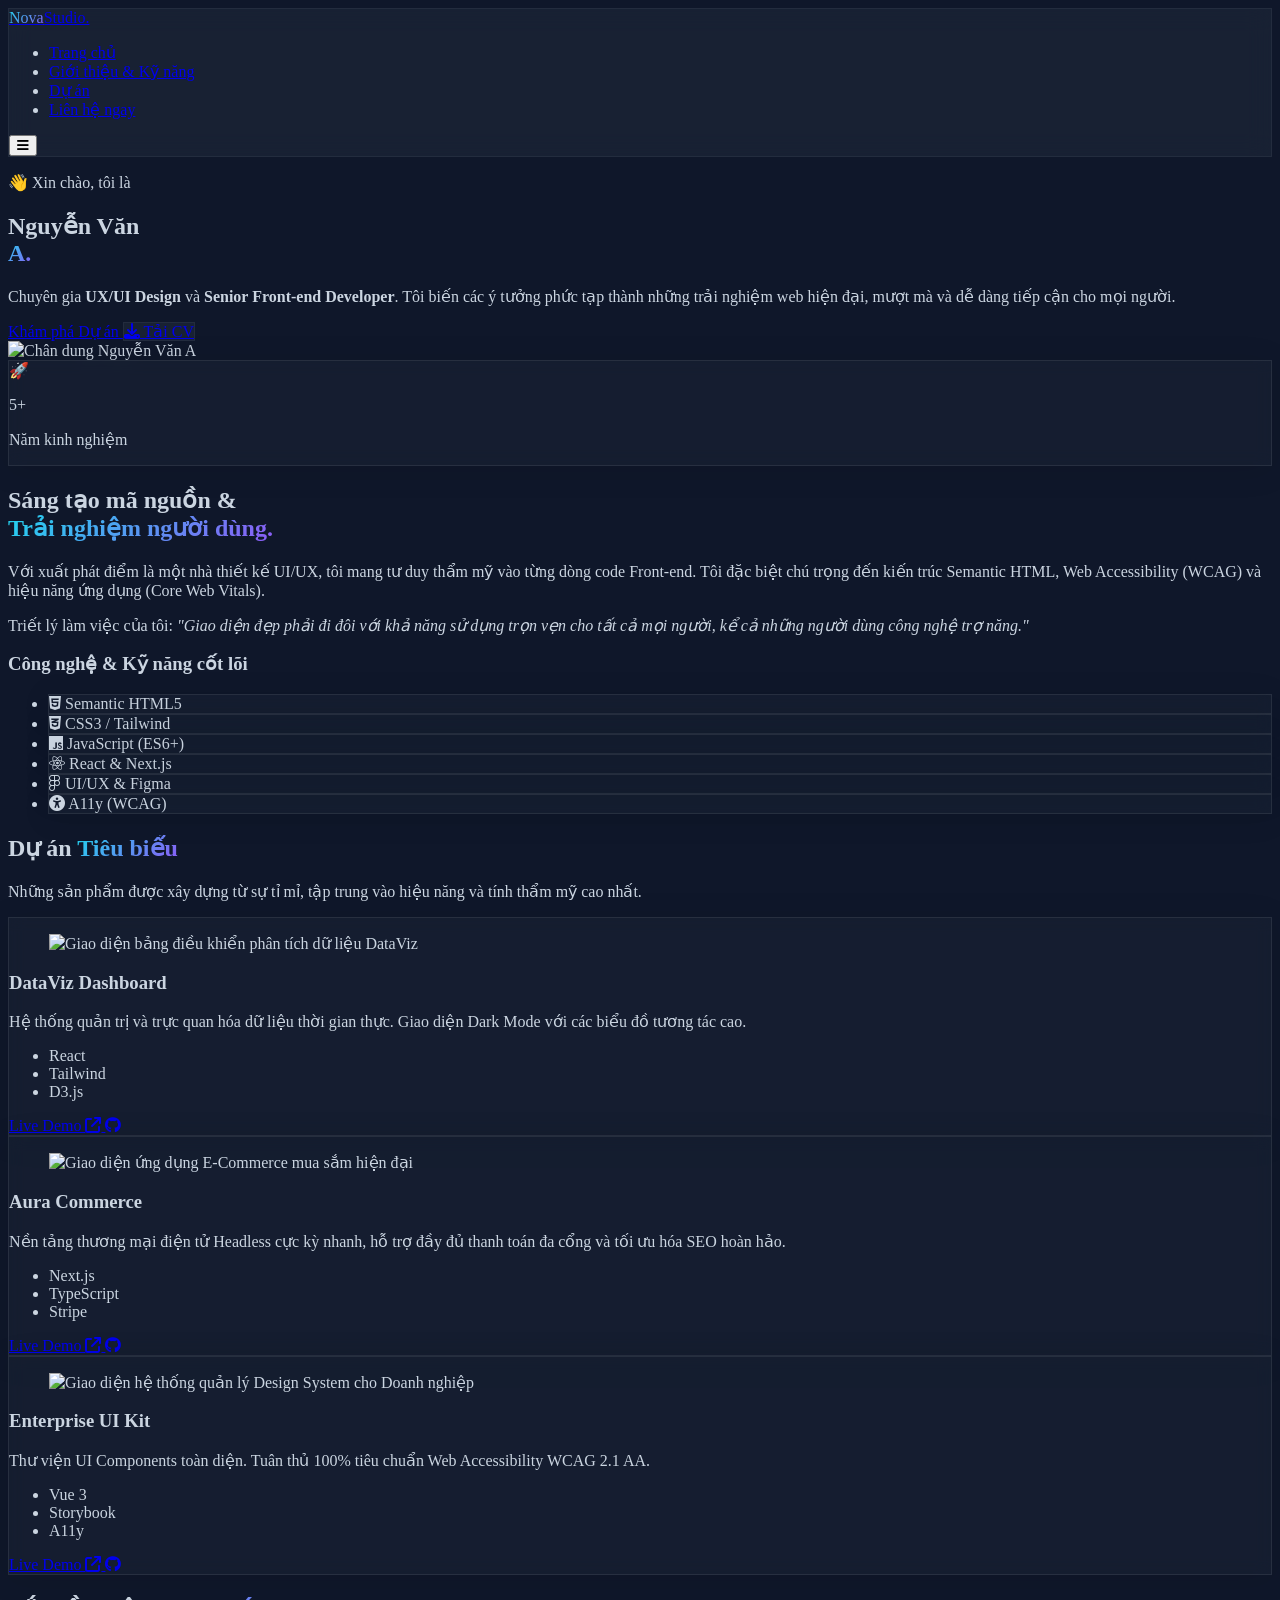
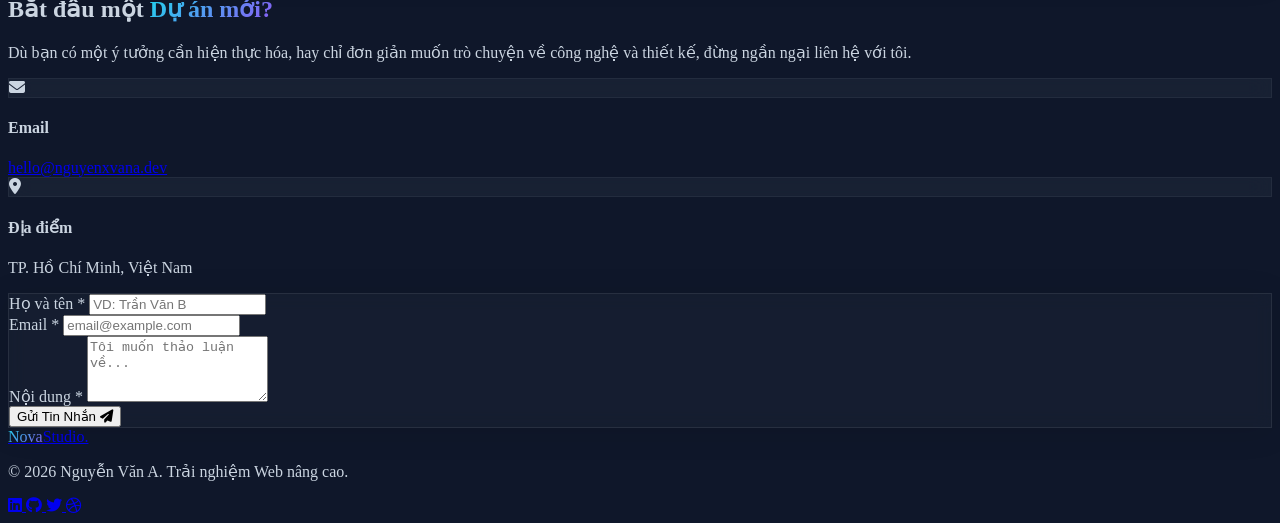
==== index.html @ 68198af7 "Add files via upload" ====
<!DOCTYPE html>
<html lang="vi" class="scroll-smooth">
<head>
  <meta charset="UTF-8">
  <meta name="viewport" content="width=device-width, initial-scale=1.0">
  <title>Nguyễn Văn A | UX/UI Designer & Senior Front-end Developer</title>
  
  <meta name="description" content="Portfolio của Nguyễn Văn A - Chuyên gia UX/UI Design và Senior Front-end Developer. Chuyên thiết kế giao diện hiện đại và phát triển ứng dụng Web chuẩn Semantic & Accessibility.">
  
  <!-- Google Fonts: Plus Jakarta Sans -->
  <link rel="preconnect" href="https://fonts.googleapis.com">
  <link rel="preconnect" href="https://fonts.gstatic.com" crossorigin>
  <link href="https://fonts.googleapis.com/css2?family=Plus+Jakarta+Sans:wght@300;400;500;600;700;800&display=swap" rel="stylesheet">
  
  <!-- Font Awesome CDN -->
  <link rel="stylesheet" href="https://cdnjs.cloudflare.com/ajax/libs/font-awesome/6.4.0/css/all.min.css">
  
  <!-- Tailwind CSS CDN -->
  <script src="https://cdn.tailwindcss.com"></script>
  
  <!-- Cấu hình Tailwind Custom Theme -->
  <script>
    tailwind.config = {
      darkMode: 'class',
      theme: {
        extend: {
          fontFamily: {
            sans: ['"Plus Jakarta Sans"', 'sans-serif'],
          },
          colors: {
            brand: {
              dark: '#0f172a', /* Nền xám đen chì (slate-900) */
              card: '#1e293b', /* Nền Card (slate-800) */
            }
          },
          animation: {
            'blob': 'blob 7s infinite',
          },
          keyframes: {
            blob: {
              '0%': { transform: 'translate(0px, 0px) scale(1)' },
              '33%': { transform: 'translate(30px, -50px) scale(1.1)' },
              '66%': { transform: 'translate(-20px, 20px) scale(0.9)' },
              '100%': { transform: 'translate(0px, 0px) scale(1)' },
            }
          }
        }
      }
    }
  </script>

  <!-- Custom CSS cho các hiệu ứng nâng cao (Glassmorphism, Gradient) -->
  <style>
    body {
      background-color: #0f172a;
      color: #cbd5e1; /* text-slate-300 */
    }

    /* Skip link phục vụ A11y (Screen Reader / Bàn phím) */
    .skip-link {
      position: absolute;
      top: -100%;
      left: 1rem;
      background: linear-gradient(to right, #22d3ee, #8b5cf6);
      color: #fff;
      padding: 0.75rem 1.5rem;
      border-radius: 0.5rem;
      z-index: 9999;
      font-weight: bold;
      transition: top 0.3s;
    }
    .skip-link:focus {
      top: 1rem;
      outline: 4px solid #fff;
    }

    /* Glassmorphism Classes */
    .glass {
      background: rgba(30, 41, 59, 0.6);
      backdrop-filter: blur(12px);
      -webkit-backdrop-filter: blur(12px);
      border: 1px solid rgba(255, 255, 255, 0.05);
    }
    
    .glass-card {
      background: rgba(30, 41, 59, 0.4);
      backdrop-filter: blur(8px);
      -webkit-backdrop-filter: blur(8px);
      border: 1px solid rgba(255, 255, 255, 0.08);
      box-shadow: 0 4px 30px rgba(0, 0, 0, 0.1);
    }

    /* Text Gradient */
    .text-gradient {
      background: linear-gradient(135deg, #22d3ee 0%, #8b5cf6 100%);
      -webkit-background-clip: text;
      -webkit-text-fill-color: transparent;
      background-clip: text;
    }

    /* Focus Ring Customization cho A11y */
    *:focus-visible {
      outline: 2px solid #22d3ee;
      outline-offset: 4px;
    }
  </style>
</head>
<body class="antialiased selection:bg-cyan-500/30 selection:text-cyan-200">

  <!-- 
    Thẻ <a> (Skip Link): Đóng vai trò cực kỳ quan trọng trong A11y. 
    Người dùng công nghệ trợ năng hoặc phím Tab có thể bỏ qua toàn bộ menu 
    để nhảy thẳng vào thẻ <main>, tiết kiệm thời gian điều hướng.
  -->
  <a href="#main-content" class="skip-link">Chuyển đến nội dung chính</a>

  <!-- Trang trí Background Blob Gradients mờ -->
  <div class="fixed inset-0 w-full h-full pointer-events-none z-[-1] overflow-hidden">
    <div class="absolute top-0 -left-4 w-72 h-72 bg-violet-500 rounded-full mix-blend-multiply filter blur-[128px] opacity-20 animate-blob"></div>
    <div class="absolute top-0 -right-4 w-72 h-72 bg-cyan-500 rounded-full mix-blend-multiply filter blur-[128px] opacity-20 animate-blob animation-delay-2000"></div>
    <div class="absolute -bottom-8 left-20 w-72 h-72 bg-fuchsia-500 rounded-full mix-blend-multiply filter blur-[128px] opacity-20 animate-blob animation-delay-4000"></div>
  </div>

  <!-- 
    Thẻ <header> kèm thuộc tính role="banner":
    Định nghĩa khu vực tiêu đề toàn cục của trang web. Glassmorphism được áp dụng
    để tạo chiều sâu không gian (z-index cao, fixed top).
  -->
  <header role="banner" class="fixed w-full top-0 z-50 glass transition-all duration-300">
    <div class="max-w-7xl mx-auto px-6 lg:px-8 h-20 flex items-center justify-between">
      
      <!-- Brand Logo -->
      <div class="flex-shrink-0">
        <a href="#hero" aria-label="Tải lại trang chủ" class="text-2xl font-bold tracking-tighter text-white">
          <span class="text-gradient">Nova</span>Studio.
        </a>
      </div>

      <!-- 
        Thẻ <nav>: Định danh khu vực chứa các liên kết điều hướng chính.
        Sử dụng aria-label="Main Navigation" để Screen Reader phân tách với các menu khác.
      -->
      <nav aria-label="Main Navigation" class="hidden md:block">
        <ul class="flex space-x-8 items-center text-sm font-medium">
          <li><a href="#hero" class="text-slate-300 hover:text-cyan-400 transition-colors">Trang chủ</a></li>
          <li><a href="#about" class="text-slate-300 hover:text-cyan-400 transition-colors">Giới thiệu & Kỹ năng</a></li>
          <li><a href="#projects" class="text-slate-300 hover:text-cyan-400 transition-colors">Dự án</a></li>
          <li>
            <!-- Call to Action Button trong Menu -->
            <a href="#contact" class="px-5 py-2.5 rounded-full bg-gradient-to-r from-cyan-500 to-violet-500 text-white hover:from-cyan-400 hover:to-violet-400 transition-all shadow-lg shadow-cyan-500/25">
              Liên hệ ngay
            </a>
          </li>
        </ul>
      </nav>

      <!-- Mobile Menu Button (Hamburger) - Được thiết lập aria-expanded phục vụ A11y -->
      <div class="md:hidden">
        <button type="button" class="text-slate-300 hover:text-white p-2" aria-controls="mobile-menu" aria-expanded="false" aria-label="Mở menu điều hướng">
          <i class="fa-solid fa-bars text-xl" aria-hidden="true"></i>
        </button>
      </div>
    </div>
  </header>

  <!-- 
    Thẻ <main>: Định nghĩa nội dung cốt lõi của tài liệu. 
    Thuộc tính role="main" đôi khi thừa trong HTML5 nhưng vẫn được khuyên dùng để tương thích ngược tối đa với các Screen Reader cũ.
  -->
  <main id="main-content" role="main" class="pt-20">

    <!-- ==============================================
         SECTION 1: HERO
         Thẻ <section> có aria-labelledby liên kết tới tiêu đề <h1> để cung cấp ngữ cảnh rõ ràng.
    =============================================== -->
    <section id="hero" aria-labelledby="hero-heading" class="min-h-[90vh] flex items-center relative overflow-hidden">
      <div class="max-w-7xl mx-auto px-6 lg:px-8 py-20 grid grid-cols-1 lg:grid-cols-2 gap-12 items-center">
        
        <!-- Nội dung Text -->
        <div class="space-y-8 z-10">
          <p class="text-cyan-400 font-semibold tracking-wide uppercase text-sm" aria-hidden="true">👋 Xin chào, tôi là</p>
          
          <!-- Thẻ <h1>: Điểm nhấn SEO mạnh nhất trang. Chỉ có 1 thẻ H1 duy nhất mô tả trọng tâm. -->
          <h1 id="hero-heading" class="text-5xl md:text-6xl lg:text-7xl font-extrabold text-white leading-tight">
            Nguyễn Văn <br>
            <span class="text-gradient">A.</span>
          </h1>
          
          <p class="text-lg text-slate-400 max-w-lg leading-relaxed">
            Chuyên gia <strong>UX/UI Design</strong> và <strong>Senior Front-end Developer</strong>. Tôi biến các ý tưởng phức tạp thành những trải nghiệm web hiện đại, mượt mà và dễ dàng tiếp cận cho mọi người.
          </p>
          
          <div class="flex flex-wrap gap-4 pt-2">
            <a href="#projects" class="px-8 py-4 rounded-full bg-slate-100 text-slate-900 font-bold hover:bg-white transition-colors shadow-[0_0_20px_rgba(255,255,255,0.1)]">
              Khám phá Dự án
            </a>
            <a href="#contact" class="px-8 py-4 rounded-full glass font-bold text-white hover:bg-slate-800/80 border border-slate-700 transition-colors flex items-center gap-2">
              <i class="fa-solid fa-download" aria-hidden="true"></i> Tải CV
            </a>
          </div>
        </div>

        <!-- Ảnh Avatar / Visual -->
        <div class="relative z-10 hidden lg:flex justify-end">
          <div class="relative w-80 h-80 xl:w-96 xl:h-96">
            <!-- Vòng sáng mờ phía sau ảnh -->
            <div class="absolute inset-0 bg-gradient-to-tr from-cyan-500 to-violet-500 rounded-full blur-2xl opacity-40 animate-pulse"></div>
            <!-- Ảnh đại diện -->
            <!-- Thuộc tính alt="" nếu là ảnh trang trí thuần túy, nhưng đây là avatar cá nhân nên cần mô tả ngắn gọn -->
            <img 
              src="https://images.unsplash.com/photo-1507003211169-0a1dd7228f2d?q=80&w=600&h=600&auto=format&fit=crop" 
              alt="Chân dung Nguyễn Văn A" 
              class="relative rounded-full w-full h-full object-cover border-4 border-slate-800 shadow-2xl z-10"
              fetchpriority="high"
            >
            <!-- Badge nổi -->
            <div class="absolute -bottom-6 -left-6 glass-card px-6 py-4 rounded-2xl z-20 flex items-center gap-4">
              <div class="text-4xl">🚀</div>
              <div>
                <p class="text-2xl font-bold text-white">5+</p>
                <p class="text-xs text-slate-400 uppercase font-semibold">Năm kinh nghiệm</p>
              </div>
            </div>
          </div>
        </div>
      </div>
    </section>

    <!-- ==============================================
         SECTION 2: ABOUT & SKILLS
    =============================================== -->
    <section id="about" aria-labelledby="about-heading" class="py-24 bg-brand-dark/50 border-y border-slate-800/50">
      <div class="max-w-7xl mx-auto px-6 lg:px-8">
        
        <div class="grid grid-cols-1 lg:grid-cols-2 gap-16">
          <!-- Cột Giới thiệu -->
          <div class="space-y-6">
            <!-- Thẻ <h2>: Phân cấp tiêu đề thứ 2, đại diện cho tiêu đề của Section -->
            <h2 id="about-heading" class="text-3xl md:text-4xl font-bold text-white">
              Sáng tạo mã nguồn & <br>
              <span class="text-gradient">Trải nghiệm người dùng.</span>
            </h2>
            <p class="text-slate-400 leading-relaxed text-lg">
              Với xuất phát điểm là một nhà thiết kế UI/UX, tôi mang tư duy thẩm mỹ vào từng dòng code Front-end. Tôi đặc biệt chú trọng đến kiến trúc Semantic HTML, Web Accessibility (WCAG) và hiệu năng ứng dụng (Core Web Vitals).
            </p>
            <p class="text-slate-400 leading-relaxed text-lg">
              Triết lý làm việc của tôi: <em>"Giao diện đẹp phải đi đôi với khả năng sử dụng trọn vẹn cho tất cả mọi người, kể cả những người dùng công nghệ trợ năng."</em>
            </p>
          </div>

          <!-- Cột Kỹ năng (Skill Badges) -->
          <div>
            <h3 class="text-xl font-semibold text-white mb-6">Công nghệ & Kỹ năng cốt lõi</h3>
            
            <!-- 
              Sử dụng danh sách <ul> <li> để máy đọc (Screen Reader) đếm được số lượng kỹ năng.
              Aria-label cung cấp ngữ cảnh chung cho toàn bộ danh sách.
            -->
            <ul aria-label="Danh sách các công cụ và ngôn ngữ lập trình" class="flex flex-wrap gap-3">
              <li class="glass-card px-4 py-2.5 rounded-lg flex items-center gap-2 hover:border-cyan-500/50 transition-colors cursor-default">
                <i class="fa-brands fa-html5 text-orange-500 text-xl" aria-hidden="true"></i>
                <span class="text-slate-200 font-medium">Semantic HTML5</span>
              </li>
              <li class="glass-card px-4 py-2.5 rounded-lg flex items-center gap-2 hover:border-blue-500/50 transition-colors cursor-default">
                <i class="fa-brands fa-css3-alt text-blue-500 text-xl" aria-hidden="true"></i>
                <span class="text-slate-200 font-medium">CSS3 / Tailwind</span>
              </li>
              <li class="glass-card px-4 py-2.5 rounded-lg flex items-center gap-2 hover:border-yellow-400/50 transition-colors cursor-default">
                <i class="fa-brands fa-js text-yellow-400 text-xl" aria-hidden="true"></i>
                <span class="text-slate-200 font-medium">JavaScript (ES6+)</span>
              </li>
              <li class="glass-card px-4 py-2.5 rounded-lg flex items-center gap-2 hover:border-cyan-400/50 transition-colors cursor-default">
                <i class="fa-brands fa-react text-cyan-400 text-xl" aria-hidden="true"></i>
                <span class="text-slate-200 font-medium">React & Next.js</span>
              </li>
              <li class="glass-card px-4 py-2.5 rounded-lg flex items-center gap-2 hover:border-purple-500/50 transition-colors cursor-default">
                <i class="fa-brands fa-figma text-purple-500 text-xl" aria-hidden="true"></i>
                <span class="text-slate-200 font-medium">UI/UX & Figma</span>
              </li>
              <li class="glass-card px-4 py-2.5 rounded-lg flex items-center gap-2 hover:border-green-500/50 transition-colors cursor-default">
                <i class="fa-solid fa-universal-access text-green-500 text-xl" aria-hidden="true"></i>
                <span class="text-slate-200 font-medium">A11y (WCAG)</span>
              </li>
            </ul>
          </div>
        </div>

      </div>
    </section>

    <!-- ==============================================
         SECTION 3: PROJECTS
    =============================================== -->
    <section id="projects" aria-labelledby="projects-heading" class="py-24 relative">
      <div class="max-w-7xl mx-auto px-6 lg:px-8">
        
        <div class="text-center max-w-2xl mx-auto mb-16">
          <h2 id="projects-heading" class="text-3xl md:text-4xl font-bold text-white mb-4">Dự án <span class="text-gradient">Tiêu biểu</span></h2>
          <p class="text-slate-400 text-lg">Những sản phẩm được xây dựng từ sự tỉ mỉ, tập trung vào hiệu năng và tính thẩm mỹ cao nhất.</p>
        </div>

        <!-- Grid hiển thị dự án -->
        <div class="grid grid-cols-1 md:grid-cols-2 lg:grid-cols-3 gap-8">
          
          <!-- 
            Thẻ <article>: Ngữ nghĩa chỉ ra đây là một khối nội dung trọn vẹn, có thể tự đứng độc lập.
            Glassmorphism + Hover effect tạo chiều sâu 3D hiện đại.
          -->
          <article class="glass-card rounded-2xl overflow-hidden group hover:-translate-y-2 hover:shadow-2xl hover:shadow-cyan-500/20 transition-all duration-300 border border-slate-700/50">
            <!-- 
              Thẻ <figure>: Gói hình ảnh dự án. Loading="lazy" giúp tối ưu hóa hiệu năng tải trang.
              Ảnh scale nhẹ khi hover tạo cảm giác mượt mà.
            -->
            <figure class="relative h-56 overflow-hidden">
              <div class="absolute inset-0 bg-brand-dark/20 group-hover:bg-transparent transition-colors z-10"></div>
              <img src="https://images.unsplash.com/photo-1551288049-bebda4e38f71?q=80&w=800&auto=format&fit=crop" 
                   alt="Giao diện bảng điều khiển phân tích dữ liệu DataViz" 
                   loading="lazy" 
                   class="w-full h-full object-cover group-hover:scale-105 transition-transform duration-500">
            </figure>
            
            <div class="p-6 space-y-4">
              <!-- Thẻ <h3>: Tiêu đề phụ của từng dự án riêng lẻ -->
              <h3 class="text-2xl font-bold text-white group-hover:text-cyan-400 transition-colors">DataViz Dashboard</h3>
              <p class="text-slate-400 text-sm leading-relaxed">Hệ thống quản trị và trực quan hóa dữ liệu thời gian thực. Giao diện Dark Mode với các biểu đồ tương tác cao.</p>
              
              <!-- Thẻ danh sách công nghệ -->
              <ul class="flex gap-2 text-xs font-semibold text-cyan-300" aria-label="Công nghệ sử dụng">
                <li class="bg-cyan-500/10 px-2 py-1 rounded">React</li>
                <li class="bg-cyan-500/10 px-2 py-1 rounded">Tailwind</li>
                <li class="bg-cyan-500/10 px-2 py-1 rounded">D3.js</li>
              </ul>
              
              <div class="pt-4 flex items-center justify-between border-t border-slate-700/50">
                <!-- Links: rel="noopener noreferrer" cho thẻ a target="_blank" -->
                <a href="#" target="_blank" rel="noopener noreferrer" class="text-sm font-bold text-white hover:text-cyan-400 transition-colors" aria-label="Xem Demo của DataViz Dashboard (Mở tab mới)">
                  Live Demo <i class="fa-solid fa-arrow-up-right-from-square ml-1" aria-hidden="true"></i>
                </a>
                <a href="#" target="_blank" rel="noopener noreferrer" class="text-slate-400 hover:text-white transition-colors" aria-label="Xem Source Code trên GitHub (Mở tab mới)">
                  <i class="fa-brands fa-github text-xl" aria-hidden="true"></i>
                </a>
              </div>
            </div>
          </article>

          <!-- Dự án 2 -->
          <article class="glass-card rounded-2xl overflow-hidden group hover:-translate-y-2 hover:shadow-2xl hover:shadow-violet-500/20 transition-all duration-300 border border-slate-700/50">
            <figure class="relative h-56 overflow-hidden">
              <div class="absolute inset-0 bg-brand-dark/20 group-hover:bg-transparent transition-colors z-10"></div>
              <img src="https://images.unsplash.com/photo-1600132806370-bf17e65e942f?q=80&w=800&auto=format&fit=crop" 
                   alt="Giao diện ứng dụng E-Commerce mua sắm hiện đại" 
                   loading="lazy" 
                   class="w-full h-full object-cover group-hover:scale-105 transition-transform duration-500">
            </figure>
            <div class="p-6 space-y-4">
              <h3 class="text-2xl font-bold text-white group-hover:text-violet-400 transition-colors">Aura Commerce</h3>
              <p class="text-slate-400 text-sm leading-relaxed">Nền tảng thương mại điện tử Headless cực kỳ nhanh, hỗ trợ đầy đủ thanh toán đa cổng và tối ưu hóa SEO hoàn hảo.</p>
              <ul class="flex gap-2 text-xs font-semibold text-violet-300" aria-label="Công nghệ sử dụng">
                <li class="bg-violet-500/10 px-2 py-1 rounded">Next.js</li>
                <li class="bg-violet-500/10 px-2 py-1 rounded">TypeScript</li>
                <li class="bg-violet-500/10 px-2 py-1 rounded">Stripe</li>
              </ul>
              <div class="pt-4 flex items-center justify-between border-t border-slate-700/50">
                <a href="#" target="_blank" rel="noopener noreferrer" class="text-sm font-bold text-white hover:text-violet-400 transition-colors" aria-label="Xem Demo của Aura Commerce (Mở tab mới)">
                  Live Demo <i class="fa-solid fa-arrow-up-right-from-square ml-1" aria-hidden="true"></i>
                </a>
                <a href="#" target="_blank" rel="noopener noreferrer" class="text-slate-400 hover:text-white transition-colors" aria-label="Xem Source Code trên GitHub (Mở tab mới)">
                  <i class="fa-brands fa-github text-xl" aria-hidden="true"></i>
                </a>
              </div>
            </div>
          </article>

          <!-- Dự án 3 -->
          <article class="glass-card rounded-2xl overflow-hidden group hover:-translate-y-2 hover:shadow-2xl hover:shadow-cyan-500/20 transition-all duration-300 border border-slate-700/50">
            <figure class="relative h-56 overflow-hidden">
              <div class="absolute inset-0 bg-brand-dark/20 group-hover:bg-transparent transition-colors z-10"></div>
              <img src="https://images.unsplash.com/photo-1542744094-3a31f272c490?q=80&w=800&auto=format&fit=crop" 
                   alt="Giao diện hệ thống quản lý Design System cho Doanh nghiệp" 
                   loading="lazy" 
                   class="w-full h-full object-cover group-hover:scale-105 transition-transform duration-500">
            </figure>
            <div class="p-6 space-y-4">
              <h3 class="text-2xl font-bold text-white group-hover:text-cyan-400 transition-colors">Enterprise UI Kit</h3>
              <p class="text-slate-400 text-sm leading-relaxed">Thư viện UI Components toàn diện. Tuân thủ 100% tiêu chuẩn Web Accessibility WCAG 2.1 AA.</p>
              <ul class="flex gap-2 text-xs font-semibold text-cyan-300" aria-label="Công nghệ sử dụng">
                <li class="bg-cyan-500/10 px-2 py-1 rounded">Vue 3</li>
                <li class="bg-cyan-500/10 px-2 py-1 rounded">Storybook</li>
                <li class="bg-cyan-500/10 px-2 py-1 rounded">A11y</li>
              </ul>
              <div class="pt-4 flex items-center justify-between border-t border-slate-700/50">
                <a href="#" target="_blank" rel="noopener noreferrer" class="text-sm font-bold text-white hover:text-cyan-400 transition-colors" aria-label="Xem Demo của Enterprise UI Kit (Mở tab mới)">
                  Live Demo <i class="fa-solid fa-arrow-up-right-from-square ml-1" aria-hidden="true"></i>
                </a>
                <a href="#" target="_blank" rel="noopener noreferrer" class="text-slate-400 hover:text-white transition-colors" aria-label="Xem Source Code trên GitHub (Mở tab mới)">
                  <i class="fa-brands fa-github text-xl" aria-hidden="true"></i>
                </a>
              </div>
            </div>
          </article>

        </div>
      </div>
    </section>

    <!-- ==============================================
         SECTION 4: CONTACT
    =============================================== -->
    <section id="contact" aria-labelledby="contact-heading" class="py-24 bg-brand-dark/50 border-t border-slate-800/50">
      <div class="max-w-7xl mx-auto px-6 lg:px-8">
        
        <div class="grid grid-cols-1 lg:grid-cols-2 gap-16">
          
          <!-- Thông tin liên hệ -->
          <div>
            <h2 id="contact-heading" class="text-3xl md:text-4xl font-bold text-white mb-6">
              Bắt đầu một <span class="text-gradient">Dự án mới?</span>
            </h2>
            <p class="text-slate-400 text-lg mb-10 leading-relaxed">
              Dù bạn có một ý tưởng cần hiện thực hóa, hay chỉ đơn giản muốn trò chuyện về công nghệ và thiết kế, đừng ngần ngại liên hệ với tôi.
            </p>
            
            <div class="space-y-6">
              <!-- Địa chỉ email -->
              <div class="flex items-start gap-4">
                <div class="w-12 h-12 rounded-full glass flex items-center justify-center text-cyan-400 flex-shrink-0">
                  <i class="fa-solid fa-envelope text-xl" aria-hidden="true"></i>
                </div>
                <div>
                  <h4 class="text-white font-semibold">Email</h4>
                  <a href="mailto:hello@nguyenxvana.dev" class="text-slate-400 hover:text-cyan-400 transition-colors">hello@nguyenxvana.dev</a>
                </div>
              </div>
              
              <!-- Địa điểm -->
              <div class="flex items-start gap-4">
                <div class="w-12 h-12 rounded-full glass flex items-center justify-center text-violet-400 flex-shrink-0">
                  <i class="fa-solid fa-location-dot text-xl" aria-hidden="true"></i>
                </div>
                <div>
                  <h4 class="text-white font-semibold">Địa điểm</h4>
                  <p class="text-slate-400">TP. Hồ Chí Minh, Việt Nam</p>
                </div>
              </div>
            </div>
          </div>

          <!-- 
            Thẻ <form>: Biểu mẫu có tổ chức.
            Focus state (viền ngoài sáng lên khi trỏ chuột/bàn phím) đóng vai trò then chốt trong Accessibility.
          -->
          <div class="glass-card p-8 rounded-2xl border border-slate-700/50">
            <form action="#" method="POST" class="space-y-6">
              
              <div class="grid grid-cols-1 md:grid-cols-2 gap-6">
                <!-- Form Group: Tên -->
                <div>
                  <label for="name" class="block text-sm font-medium text-slate-300 mb-2">Họ và tên <span class="text-red-500" aria-hidden="true">*</span></label>
                  <input type="text" id="name" name="name" required autocomplete="name"
                    class="w-full bg-slate-900/50 border border-slate-700 rounded-lg px-4 py-3 text-white placeholder-slate-500 focus:outline-none focus:ring-2 focus:ring-cyan-500 focus:border-transparent transition-all"
                    placeholder="VD: Trần Văn B">
                </div>
                
                <!-- Form Group: Email -->
                <div>
                  <label for="email" class="block text-sm font-medium text-slate-300 mb-2">Email <span class="text-red-500" aria-hidden="true">*</span></label>
                  <!-- type="email" kích hoạt bàn phím phù hợp trên thiết bị di động -->
                  <input type="email" id="email" name="email" required autocomplete="email"
                    class="w-full bg-slate-900/50 border border-slate-700 rounded-lg px-4 py-3 text-white placeholder-slate-500 focus:outline-none focus:ring-2 focus:ring-cyan-500 focus:border-transparent transition-all"
                    placeholder="email@example.com">
                </div>
              </div>

              <!-- Form Group: Lời nhắn -->
              <div>
                <label for="message" class="block text-sm font-medium text-slate-300 mb-2">Nội dung <span class="text-red-500" aria-hidden="true">*</span></label>
                <textarea id="message" name="message" rows="4" required
                  class="w-full bg-slate-900/50 border border-slate-700 rounded-lg px-4 py-3 text-white placeholder-slate-500 focus:outline-none focus:ring-2 focus:ring-violet-500 focus:border-transparent transition-all resize-y"
                  placeholder="Tôi muốn thảo luận về..."></textarea>
              </div>

              <button type="submit" 
                class="w-full py-4 rounded-lg bg-gradient-to-r from-cyan-500 to-violet-500 text-white font-bold text-lg hover:from-cyan-400 hover:to-violet-400 focus:outline-none focus:ring-4 focus:ring-cyan-500/50 transition-all shadow-lg shadow-cyan-500/25">
                Gửi Tin Nhắn <i class="fa-solid fa-paper-plane ml-2" aria-hidden="true"></i>
              </button>

            </form>
          </div>
          
        </div>
      </div>
    </section>

  </main>

  <!-- 
    Thẻ <footer>: Kết thúc tài liệu. Chứa bản quyền và các liên kết hệ thống bổ sung.
    Vai trò semantic 'contentinfo' giúp trình đọc màn hình dễ dàng định vị khu vực cuối trang.
  -->
  <footer role="contentinfo" class="border-t border-slate-800 bg-slate-900">
    <div class="max-w-7xl mx-auto px-6 lg:px-8 py-12 flex flex-col md:flex-row items-center justify-between gap-6">
      
      <div class="text-center md:text-left">
        <a href="#hero" aria-label="Tải lại trang chủ" class="text-xl font-bold tracking-tighter text-white block mb-2">
          <span class="text-gradient">Nova</span>Studio.
        </a>
        <p class="text-slate-500 text-sm">
          &copy; 2026 Nguyễn Văn A. Trải nghiệm Web nâng cao.
        </p>
      </div>

      <!-- Điều hướng Footer -->
      <nav aria-label="Mạng xã hội" class="flex items-center gap-6">
        <a href="#" target="_blank" rel="noopener noreferrer" class="text-slate-400 hover:text-cyan-400 text-2xl transition-colors" aria-label="Kết nối qua LinkedIn (Mở tab mới)">
          <i class="fa-brands fa-linkedin" aria-hidden="true"></i>
        </a>
        <a href="#" target="_blank" rel="noopener noreferrer" class="text-slate-400 hover:text-white text-2xl transition-colors" aria-label="Xem mã nguồn trên GitHub (Mở tab mới)">
          <i class="fa-brands fa-github" aria-hidden="true"></i>
        </a>
        <a href="#" target="_blank" rel="noopener noreferrer" class="text-slate-400 hover:text-cyan-400 text-2xl transition-colors" aria-label="Kết nối qua Twitter (Mở tab mới)">
          <i class="fa-brands fa-twitter" aria-hidden="true"></i>
        </a>
        <a href="#" target="_blank" rel="noopener noreferrer" class="text-slate-400 hover:text-pink-500 text-2xl transition-colors" aria-label="Xem thiết kế trên Dribbble (Mở tab mới)">
          <i class="fa-brands fa-dribbble" aria-hidden="true"></i>
        </a>
      </nav>

    </div>
  </footer>

</body>
</html>
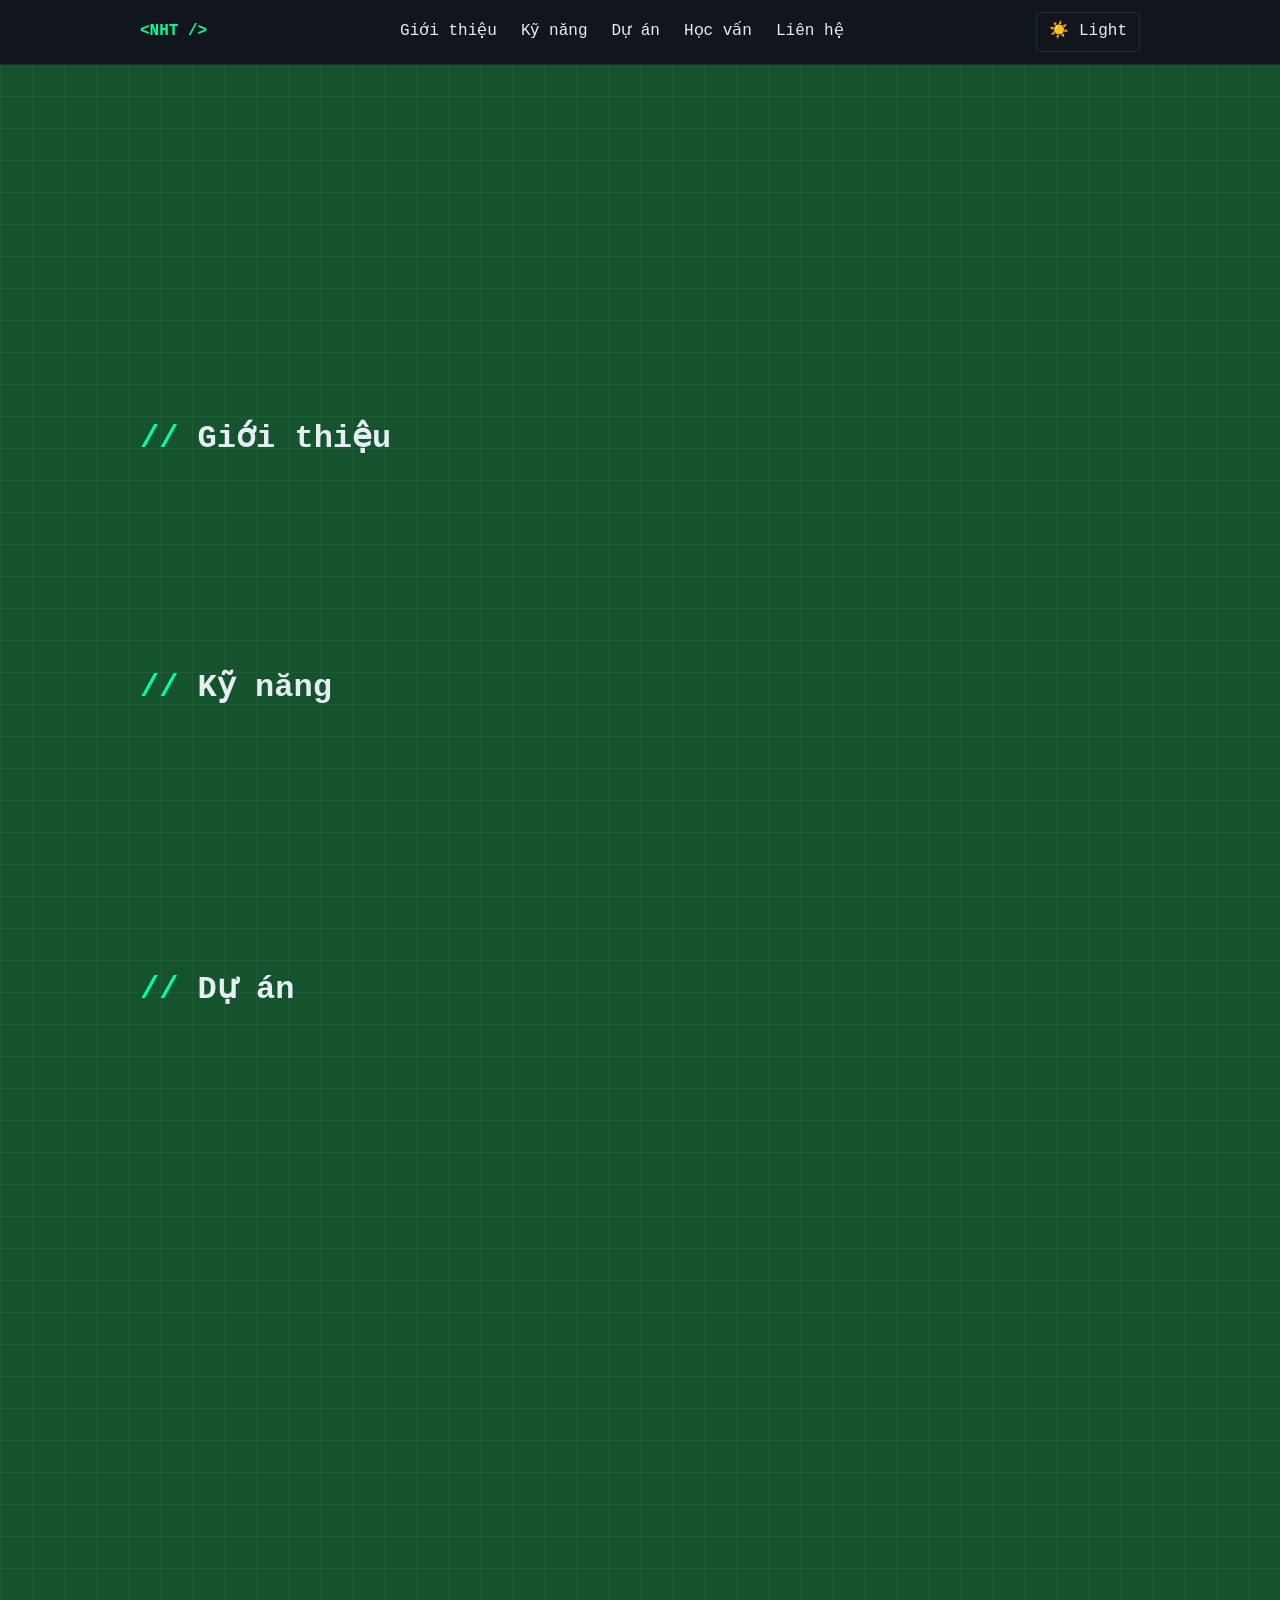
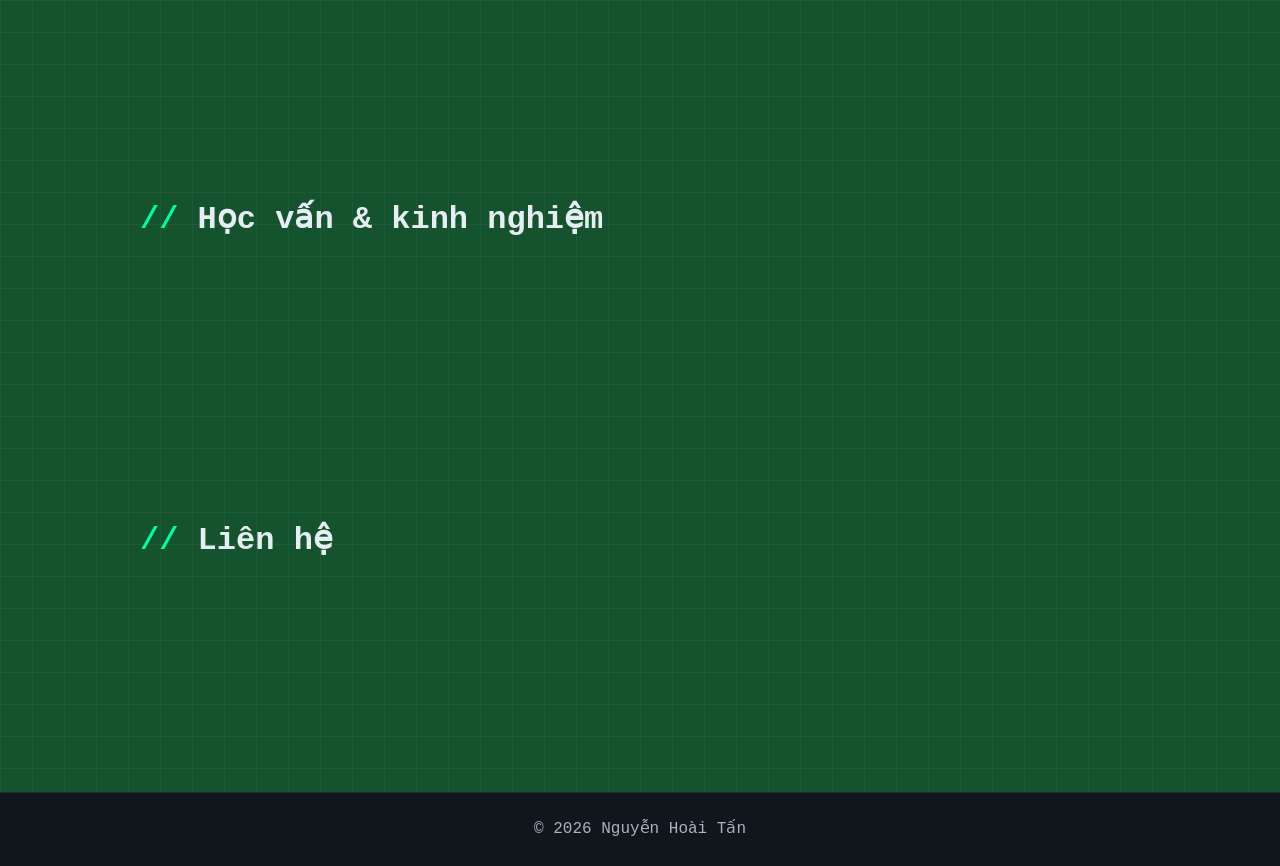
==== commit f456525e: "Add files via upload" ====
--- a/index.html
+++ b/index.html
@@ -1,532 +1,367 @@
-<!DOCTYPE html>
-<html lang="vi" class="scroll-smooth">
-<head>
-  <meta charset="UTF-8">
-  <meta name="viewport" content="width=device-width, initial-scale=1.0">
-  <title>Nguyễn Văn A | UX/UI Designer & Senior Front-end Developer</title>
-  
-  <meta name="description" content="Portfolio của Nguyễn Văn A - Chuyên gia UX/UI Design và Senior Front-end Developer. Chuyên thiết kế giao diện hiện đại và phát triển ứng dụng Web chuẩn Semantic & Accessibility.">
-  
-  <!-- Google Fonts: Plus Jakarta Sans -->
-  <link rel="preconnect" href="https://fonts.googleapis.com">
-  <link rel="preconnect" href="https://fonts.gstatic.com" crossorigin>
-  <link href="https://fonts.googleapis.com/css2?family=Plus+Jakarta+Sans:wght@300;400;500;600;700;800&display=swap" rel="stylesheet">
-  
-  <!-- Font Awesome CDN -->
-  <link rel="stylesheet" href="https://cdnjs.cloudflare.com/ajax/libs/font-awesome/6.4.0/css/all.min.css">
-  
-  <!-- Tailwind CSS CDN -->
-  <script src="https://cdn.tailwindcss.com"></script>
-  
-  <!-- Cấu hình Tailwind Custom Theme -->
-  <script>
-    tailwind.config = {
-      darkMode: 'class',
-      theme: {
-        extend: {
-          fontFamily: {
-            sans: ['"Plus Jakarta Sans"', 'sans-serif'],
-          },
-          colors: {
-            brand: {
-              dark: '#0f172a', /* Nền xám đen chì (slate-900) */
-              card: '#1e293b', /* Nền Card (slate-800) */
-            }
-          },
-          animation: {
-            'blob': 'blob 7s infinite',
-          },
-          keyframes: {
-            blob: {
-              '0%': { transform: 'translate(0px, 0px) scale(1)' },
-              '33%': { transform: 'translate(30px, -50px) scale(1.1)' },
-              '66%': { transform: 'translate(-20px, 20px) scale(0.9)' },
-              '100%': { transform: 'translate(0px, 0px) scale(1)' },
-            }
-          }
-        }
-      }
-    }
-  </script>
-
-  <!-- Custom CSS cho các hiệu ứng nâng cao (Glassmorphism, Gradient) -->
-  <style>
-    body {
-      background-color: #0f172a;
-      color: #cbd5e1; /* text-slate-300 */
-    }
-
-    /* Skip link phục vụ A11y (Screen Reader / Bàn phím) */
-    .skip-link {
-      position: absolute;
-      top: -100%;
-      left: 1rem;
-      background: linear-gradient(to right, #22d3ee, #8b5cf6);
-      color: #fff;
-      padding: 0.75rem 1.5rem;
-      border-radius: 0.5rem;
-      z-index: 9999;
-      font-weight: bold;
-      transition: top 0.3s;
-    }
-    .skip-link:focus {
-      top: 1rem;
-      outline: 4px solid #fff;
-    }
-
-    /* Glassmorphism Classes */
-    .glass {
-      background: rgba(30, 41, 59, 0.6);
-      backdrop-filter: blur(12px);
-      -webkit-backdrop-filter: blur(12px);
-      border: 1px solid rgba(255, 255, 255, 0.05);
-    }
-    
-    .glass-card {
-      background: rgba(30, 41, 59, 0.4);
-      backdrop-filter: blur(8px);
-      -webkit-backdrop-filter: blur(8px);
-      border: 1px solid rgba(255, 255, 255, 0.08);
-      box-shadow: 0 4px 30px rgba(0, 0, 0, 0.1);
-    }
-
-    /* Text Gradient */
-    .text-gradient {
-      background: linear-gradient(135deg, #22d3ee 0%, #8b5cf6 100%);
-      -webkit-background-clip: text;
-      -webkit-text-fill-color: transparent;
-      background-clip: text;
-    }
-
-    /* Focus Ring Customization cho A11y */
-    *:focus-visible {
-      outline: 2px solid #22d3ee;
-      outline-offset: 4px;
-    }
-  </style>
-</head>
-<body class="antialiased selection:bg-cyan-500/30 selection:text-cyan-200">
-
-  <!-- 
-    Thẻ <a> (Skip Link): Đóng vai trò cực kỳ quan trọng trong A11y. 
-    Người dùng công nghệ trợ năng hoặc phím Tab có thể bỏ qua toàn bộ menu 
-    để nhảy thẳng vào thẻ <main>, tiết kiệm thời gian điều hướng.
-  -->
-  <a href="#main-content" class="skip-link">Chuyển đến nội dung chính</a>
-
-  <!-- Trang trí Background Blob Gradients mờ -->
-  <div class="fixed inset-0 w-full h-full pointer-events-none z-[-1] overflow-hidden">
-    <div class="absolute top-0 -left-4 w-72 h-72 bg-violet-500 rounded-full mix-blend-multiply filter blur-[128px] opacity-20 animate-blob"></div>
-    <div class="absolute top-0 -right-4 w-72 h-72 bg-cyan-500 rounded-full mix-blend-multiply filter blur-[128px] opacity-20 animate-blob animation-delay-2000"></div>
-    <div class="absolute -bottom-8 left-20 w-72 h-72 bg-fuchsia-500 rounded-full mix-blend-multiply filter blur-[128px] opacity-20 animate-blob animation-delay-4000"></div>
-  </div>
-
-  <!-- 
-    Thẻ <header> kèm thuộc tính role="banner":
-    Định nghĩa khu vực tiêu đề toàn cục của trang web. Glassmorphism được áp dụng
-    để tạo chiều sâu không gian (z-index cao, fixed top).
-  -->
-  <header role="banner" class="fixed w-full top-0 z-50 glass transition-all duration-300">
-    <div class="max-w-7xl mx-auto px-6 lg:px-8 h-20 flex items-center justify-between">
-      
-      <!-- Brand Logo -->
-      <div class="flex-shrink-0">
-        <a href="#hero" aria-label="Tải lại trang chủ" class="text-2xl font-bold tracking-tighter text-white">
-          <span class="text-gradient">Nova</span>Studio.
-        </a>
-      </div>
-
-      <!-- 
-        Thẻ <nav>: Định danh khu vực chứa các liên kết điều hướng chính.
-        Sử dụng aria-label="Main Navigation" để Screen Reader phân tách với các menu khác.
-      -->
-      <nav aria-label="Main Navigation" class="hidden md:block">
-        <ul class="flex space-x-8 items-center text-sm font-medium">
-          <li><a href="#hero" class="text-slate-300 hover:text-cyan-400 transition-colors">Trang chủ</a></li>
-          <li><a href="#about" class="text-slate-300 hover:text-cyan-400 transition-colors">Giới thiệu & Kỹ năng</a></li>
-          <li><a href="#projects" class="text-slate-300 hover:text-cyan-400 transition-colors">Dự án</a></li>
-          <li>
-            <!-- Call to Action Button trong Menu -->
-            <a href="#contact" class="px-5 py-2.5 rounded-full bg-gradient-to-r from-cyan-500 to-violet-500 text-white hover:from-cyan-400 hover:to-violet-400 transition-all shadow-lg shadow-cyan-500/25">
-              Liên hệ ngay
-            </a>
-          </li>
-        </ul>
-      </nav>
-
-      <!-- Mobile Menu Button (Hamburger) - Được thiết lập aria-expanded phục vụ A11y -->
-      <div class="md:hidden">
-        <button type="button" class="text-slate-300 hover:text-white p-2" aria-controls="mobile-menu" aria-expanded="false" aria-label="Mở menu điều hướng">
-          <i class="fa-solid fa-bars text-xl" aria-hidden="true"></i>
-        </button>
-      </div>
-    </div>
-  </header>
-
-  <!-- 
-    Thẻ <main>: Định nghĩa nội dung cốt lõi của tài liệu. 
-    Thuộc tính role="main" đôi khi thừa trong HTML5 nhưng vẫn được khuyên dùng để tương thích ngược tối đa với các Screen Reader cũ.
-  -->
-  <main id="main-content" role="main" class="pt-20">
-
-    <!-- ==============================================
-         SECTION 1: HERO
-         Thẻ <section> có aria-labelledby liên kết tới tiêu đề <h1> để cung cấp ngữ cảnh rõ ràng.
-    =============================================== -->
-    <section id="hero" aria-labelledby="hero-heading" class="min-h-[90vh] flex items-center relative overflow-hidden">
-      <div class="max-w-7xl mx-auto px-6 lg:px-8 py-20 grid grid-cols-1 lg:grid-cols-2 gap-12 items-center">
-        
-        <!-- Nội dung Text -->
-        <div class="space-y-8 z-10">
-          <p class="text-cyan-400 font-semibold tracking-wide uppercase text-sm" aria-hidden="true">👋 Xin chào, tôi là</p>
-          
-          <!-- Thẻ <h1>: Điểm nhấn SEO mạnh nhất trang. Chỉ có 1 thẻ H1 duy nhất mô tả trọng tâm. -->
-          <h1 id="hero-heading" class="text-5xl md:text-6xl lg:text-7xl font-extrabold text-white leading-tight">
-            Nguyễn Văn <br>
-            <span class="text-gradient">A.</span>
-          </h1>
-          
-          <p class="text-lg text-slate-400 max-w-lg leading-relaxed">
-            Chuyên gia <strong>UX/UI Design</strong> và <strong>Senior Front-end Developer</strong>. Tôi biến các ý tưởng phức tạp thành những trải nghiệm web hiện đại, mượt mà và dễ dàng tiếp cận cho mọi người.
-          </p>
-          
-          <div class="flex flex-wrap gap-4 pt-2">
-            <a href="#projects" class="px-8 py-4 rounded-full bg-slate-100 text-slate-900 font-bold hover:bg-white transition-colors shadow-[0_0_20px_rgba(255,255,255,0.1)]">
-              Khám phá Dự án
-            </a>
-            <a href="#contact" class="px-8 py-4 rounded-full glass font-bold text-white hover:bg-slate-800/80 border border-slate-700 transition-colors flex items-center gap-2">
-              <i class="fa-solid fa-download" aria-hidden="true"></i> Tải CV
-            </a>
-          </div>
-        </div>
-
-        <!-- Ảnh Avatar / Visual -->
-        <div class="relative z-10 hidden lg:flex justify-end">
-          <div class="relative w-80 h-80 xl:w-96 xl:h-96">
-            <!-- Vòng sáng mờ phía sau ảnh -->
-            <div class="absolute inset-0 bg-gradient-to-tr from-cyan-500 to-violet-500 rounded-full blur-2xl opacity-40 animate-pulse"></div>
-            <!-- Ảnh đại diện -->
-            <!-- Thuộc tính alt="" nếu là ảnh trang trí thuần túy, nhưng đây là avatar cá nhân nên cần mô tả ngắn gọn -->
-            <img 
-              src="https://images.unsplash.com/photo-1507003211169-0a1dd7228f2d?q=80&w=600&h=600&auto=format&fit=crop" 
-              alt="Chân dung Nguyễn Văn A" 
-              class="relative rounded-full w-full h-full object-cover border-4 border-slate-800 shadow-2xl z-10"
-              fetchpriority="high"
-            >
-            <!-- Badge nổi -->
-            <div class="absolute -bottom-6 -left-6 glass-card px-6 py-4 rounded-2xl z-20 flex items-center gap-4">
-              <div class="text-4xl">🚀</div>
-              <div>
-                <p class="text-2xl font-bold text-white">5+</p>
-                <p class="text-xs text-slate-400 uppercase font-semibold">Năm kinh nghiệm</p>
-              </div>
-            </div>
-          </div>
-        </div>
-      </div>
-    </section>
-
-    <!-- ==============================================
-         SECTION 2: ABOUT & SKILLS
-    =============================================== -->
-    <section id="about" aria-labelledby="about-heading" class="py-24 bg-brand-dark/50 border-y border-slate-800/50">
-      <div class="max-w-7xl mx-auto px-6 lg:px-8">
-        
-        <div class="grid grid-cols-1 lg:grid-cols-2 gap-16">
-          <!-- Cột Giới thiệu -->
-          <div class="space-y-6">
-            <!-- Thẻ <h2>: Phân cấp tiêu đề thứ 2, đại diện cho tiêu đề của Section -->
-            <h2 id="about-heading" class="text-3xl md:text-4xl font-bold text-white">
-              Sáng tạo mã nguồn & <br>
-              <span class="text-gradient">Trải nghiệm người dùng.</span>
-            </h2>
-            <p class="text-slate-400 leading-relaxed text-lg">
-              Với xuất phát điểm là một nhà thiết kế UI/UX, tôi mang tư duy thẩm mỹ vào từng dòng code Front-end. Tôi đặc biệt chú trọng đến kiến trúc Semantic HTML, Web Accessibility (WCAG) và hiệu năng ứng dụng (Core Web Vitals).
-            </p>
-            <p class="text-slate-400 leading-relaxed text-lg">
-              Triết lý làm việc của tôi: <em>"Giao diện đẹp phải đi đôi với khả năng sử dụng trọn vẹn cho tất cả mọi người, kể cả những người dùng công nghệ trợ năng."</em>
-            </p>
-          </div>
-
-          <!-- Cột Kỹ năng (Skill Badges) -->
-          <div>
-            <h3 class="text-xl font-semibold text-white mb-6">Công nghệ & Kỹ năng cốt lõi</h3>
-            
-            <!-- 
-              Sử dụng danh sách <ul> <li> để máy đọc (Screen Reader) đếm được số lượng kỹ năng.
-              Aria-label cung cấp ngữ cảnh chung cho toàn bộ danh sách.
-            -->
-            <ul aria-label="Danh sách các công cụ và ngôn ngữ lập trình" class="flex flex-wrap gap-3">
-              <li class="glass-card px-4 py-2.5 rounded-lg flex items-center gap-2 hover:border-cyan-500/50 transition-colors cursor-default">
-                <i class="fa-brands fa-html5 text-orange-500 text-xl" aria-hidden="true"></i>
-                <span class="text-slate-200 font-medium">Semantic HTML5</span>
-              </li>
-              <li class="glass-card px-4 py-2.5 rounded-lg flex items-center gap-2 hover:border-blue-500/50 transition-colors cursor-default">
-                <i class="fa-brands fa-css3-alt text-blue-500 text-xl" aria-hidden="true"></i>
-                <span class="text-slate-200 font-medium">CSS3 / Tailwind</span>
-              </li>
-              <li class="glass-card px-4 py-2.5 rounded-lg flex items-center gap-2 hover:border-yellow-400/50 transition-colors cursor-default">
-                <i class="fa-brands fa-js text-yellow-400 text-xl" aria-hidden="true"></i>
-                <span class="text-slate-200 font-medium">JavaScript (ES6+)</span>
-              </li>
-              <li class="glass-card px-4 py-2.5 rounded-lg flex items-center gap-2 hover:border-cyan-400/50 transition-colors cursor-default">
-                <i class="fa-brands fa-react text-cyan-400 text-xl" aria-hidden="true"></i>
-                <span class="text-slate-200 font-medium">React & Next.js</span>
-              </li>
-              <li class="glass-card px-4 py-2.5 rounded-lg flex items-center gap-2 hover:border-purple-500/50 transition-colors cursor-default">
-                <i class="fa-brands fa-figma text-purple-500 text-xl" aria-hidden="true"></i>
-                <span class="text-slate-200 font-medium">UI/UX & Figma</span>
-              </li>
-              <li class="glass-card px-4 py-2.5 rounded-lg flex items-center gap-2 hover:border-green-500/50 transition-colors cursor-default">
-                <i class="fa-solid fa-universal-access text-green-500 text-xl" aria-hidden="true"></i>
-                <span class="text-slate-200 font-medium">A11y (WCAG)</span>
-              </li>
-            </ul>
-          </div>
-        </div>
-
-      </div>
-    </section>
-
-    <!-- ==============================================
-         SECTION 3: PROJECTS
-    =============================================== -->
-    <section id="projects" aria-labelledby="projects-heading" class="py-24 relative">
-      <div class="max-w-7xl mx-auto px-6 lg:px-8">
-        
-        <div class="text-center max-w-2xl mx-auto mb-16">
-          <h2 id="projects-heading" class="text-3xl md:text-4xl font-bold text-white mb-4">Dự án <span class="text-gradient">Tiêu biểu</span></h2>
-          <p class="text-slate-400 text-lg">Những sản phẩm được xây dựng từ sự tỉ mỉ, tập trung vào hiệu năng và tính thẩm mỹ cao nhất.</p>
-        </div>
-
-        <!-- Grid hiển thị dự án -->
-        <div class="grid grid-cols-1 md:grid-cols-2 lg:grid-cols-3 gap-8">
-          
-          <!-- 
-            Thẻ <article>: Ngữ nghĩa chỉ ra đây là một khối nội dung trọn vẹn, có thể tự đứng độc lập.
-            Glassmorphism + Hover effect tạo chiều sâu 3D hiện đại.
-          -->
-          <article class="glass-card rounded-2xl overflow-hidden group hover:-translate-y-2 hover:shadow-2xl hover:shadow-cyan-500/20 transition-all duration-300 border border-slate-700/50">
-            <!-- 
-              Thẻ <figure>: Gói hình ảnh dự án. Loading="lazy" giúp tối ưu hóa hiệu năng tải trang.
-              Ảnh scale nhẹ khi hover tạo cảm giác mượt mà.
-            -->
-            <figure class="relative h-56 overflow-hidden">
-              <div class="absolute inset-0 bg-brand-dark/20 group-hover:bg-transparent transition-colors z-10"></div>
-              <img src="https://images.unsplash.com/photo-1551288049-bebda4e38f71?q=80&w=800&auto=format&fit=crop" 
-                   alt="Giao diện bảng điều khiển phân tích dữ liệu DataViz" 
-                   loading="lazy" 
-                   class="w-full h-full object-cover group-hover:scale-105 transition-transform duration-500">
-            </figure>
-            
-            <div class="p-6 space-y-4">
-              <!-- Thẻ <h3>: Tiêu đề phụ của từng dự án riêng lẻ -->
-              <h3 class="text-2xl font-bold text-white group-hover:text-cyan-400 transition-colors">DataViz Dashboard</h3>
-              <p class="text-slate-400 text-sm leading-relaxed">Hệ thống quản trị và trực quan hóa dữ liệu thời gian thực. Giao diện Dark Mode với các biểu đồ tương tác cao.</p>
-              
-              <!-- Thẻ danh sách công nghệ -->
-              <ul class="flex gap-2 text-xs font-semibold text-cyan-300" aria-label="Công nghệ sử dụng">
-                <li class="bg-cyan-500/10 px-2 py-1 rounded">React</li>
-                <li class="bg-cyan-500/10 px-2 py-1 rounded">Tailwind</li>
-                <li class="bg-cyan-500/10 px-2 py-1 rounded">D3.js</li>
-              </ul>
-              
-              <div class="pt-4 flex items-center justify-between border-t border-slate-700/50">
-                <!-- Links: rel="noopener noreferrer" cho thẻ a target="_blank" -->
-                <a href="#" target="_blank" rel="noopener noreferrer" class="text-sm font-bold text-white hover:text-cyan-400 transition-colors" aria-label="Xem Demo của DataViz Dashboard (Mở tab mới)">
-                  Live Demo <i class="fa-solid fa-arrow-up-right-from-square ml-1" aria-hidden="true"></i>
-                </a>
-                <a href="#" target="_blank" rel="noopener noreferrer" class="text-slate-400 hover:text-white transition-colors" aria-label="Xem Source Code trên GitHub (Mở tab mới)">
-                  <i class="fa-brands fa-github text-xl" aria-hidden="true"></i>
-                </a>
-              </div>
-            </div>
-          </article>
-
-          <!-- Dự án 2 -->
-          <article class="glass-card rounded-2xl overflow-hidden group hover:-translate-y-2 hover:shadow-2xl hover:shadow-violet-500/20 transition-all duration-300 border border-slate-700/50">
-            <figure class="relative h-56 overflow-hidden">
-              <div class="absolute inset-0 bg-brand-dark/20 group-hover:bg-transparent transition-colors z-10"></div>
-              <img src="https://images.unsplash.com/photo-1600132806370-bf17e65e942f?q=80&w=800&auto=format&fit=crop" 
-                   alt="Giao diện ứng dụng E-Commerce mua sắm hiện đại" 
-                   loading="lazy" 
-                   class="w-full h-full object-cover group-hover:scale-105 transition-transform duration-500">
-            </figure>
-            <div class="p-6 space-y-4">
-              <h3 class="text-2xl font-bold text-white group-hover:text-violet-400 transition-colors">Aura Commerce</h3>
-              <p class="text-slate-400 text-sm leading-relaxed">Nền tảng thương mại điện tử Headless cực kỳ nhanh, hỗ trợ đầy đủ thanh toán đa cổng và tối ưu hóa SEO hoàn hảo.</p>
-              <ul class="flex gap-2 text-xs font-semibold text-violet-300" aria-label="Công nghệ sử dụng">
-                <li class="bg-violet-500/10 px-2 py-1 rounded">Next.js</li>
-                <li class="bg-violet-500/10 px-2 py-1 rounded">TypeScript</li>
-                <li class="bg-violet-500/10 px-2 py-1 rounded">Stripe</li>
-              </ul>
-              <div class="pt-4 flex items-center justify-between border-t border-slate-700/50">
-                <a href="#" target="_blank" rel="noopener noreferrer" class="text-sm font-bold text-white hover:text-violet-400 transition-colors" aria-label="Xem Demo của Aura Commerce (Mở tab mới)">
-                  Live Demo <i class="fa-solid fa-arrow-up-right-from-square ml-1" aria-hidden="true"></i>
-                </a>
-                <a href="#" target="_blank" rel="noopener noreferrer" class="text-slate-400 hover:text-white transition-colors" aria-label="Xem Source Code trên GitHub (Mở tab mới)">
-                  <i class="fa-brands fa-github text-xl" aria-hidden="true"></i>
-                </a>
-              </div>
-            </div>
-          </article>
-
-          <!-- Dự án 3 -->
-          <article class="glass-card rounded-2xl overflow-hidden group hover:-translate-y-2 hover:shadow-2xl hover:shadow-cyan-500/20 transition-all duration-300 border border-slate-700/50">
-            <figure class="relative h-56 overflow-hidden">
-              <div class="absolute inset-0 bg-brand-dark/20 group-hover:bg-transparent transition-colors z-10"></div>
-              <img src="https://images.unsplash.com/photo-1542744094-3a31f272c490?q=80&w=800&auto=format&fit=crop" 
-                   alt="Giao diện hệ thống quản lý Design System cho Doanh nghiệp" 
-                   loading="lazy" 
-                   class="w-full h-full object-cover group-hover:scale-105 transition-transform duration-500">
-            </figure>
-            <div class="p-6 space-y-4">
-              <h3 class="text-2xl font-bold text-white group-hover:text-cyan-400 transition-colors">Enterprise UI Kit</h3>
-              <p class="text-slate-400 text-sm leading-relaxed">Thư viện UI Components toàn diện. Tuân thủ 100% tiêu chuẩn Web Accessibility WCAG 2.1 AA.</p>
-              <ul class="flex gap-2 text-xs font-semibold text-cyan-300" aria-label="Công nghệ sử dụng">
-                <li class="bg-cyan-500/10 px-2 py-1 rounded">Vue 3</li>
-                <li class="bg-cyan-500/10 px-2 py-1 rounded">Storybook</li>
-                <li class="bg-cyan-500/10 px-2 py-1 rounded">A11y</li>
-              </ul>
-              <div class="pt-4 flex items-center justify-between border-t border-slate-700/50">
-                <a href="#" target="_blank" rel="noopener noreferrer" class="text-sm font-bold text-white hover:text-cyan-400 transition-colors" aria-label="Xem Demo của Enterprise UI Kit (Mở tab mới)">
-                  Live Demo <i class="fa-solid fa-arrow-up-right-from-square ml-1" aria-hidden="true"></i>
-                </a>
-                <a href="#" target="_blank" rel="noopener noreferrer" class="text-slate-400 hover:text-white transition-colors" aria-label="Xem Source Code trên GitHub (Mở tab mới)">
-                  <i class="fa-brands fa-github text-xl" aria-hidden="true"></i>
-                </a>
-              </div>
-            </div>
-          </article>
-
-        </div>
-      </div>
-    </section>
-
-    <!-- ==============================================
-         SECTION 4: CONTACT
-    =============================================== -->
-    <section id="contact" aria-labelledby="contact-heading" class="py-24 bg-brand-dark/50 border-t border-slate-800/50">
-      <div class="max-w-7xl mx-auto px-6 lg:px-8">
-        
-        <div class="grid grid-cols-1 lg:grid-cols-2 gap-16">
-          
-          <!-- Thông tin liên hệ -->
-          <div>
-            <h2 id="contact-heading" class="text-3xl md:text-4xl font-bold text-white mb-6">
-              Bắt đầu một <span class="text-gradient">Dự án mới?</span>
-            </h2>
-            <p class="text-slate-400 text-lg mb-10 leading-relaxed">
-              Dù bạn có một ý tưởng cần hiện thực hóa, hay chỉ đơn giản muốn trò chuyện về công nghệ và thiết kế, đừng ngần ngại liên hệ với tôi.
-            </p>
-            
-            <div class="space-y-6">
-              <!-- Địa chỉ email -->
-              <div class="flex items-start gap-4">
-                <div class="w-12 h-12 rounded-full glass flex items-center justify-center text-cyan-400 flex-shrink-0">
-                  <i class="fa-solid fa-envelope text-xl" aria-hidden="true"></i>
-                </div>
-                <div>
-                  <h4 class="text-white font-semibold">Email</h4>
-                  <a href="mailto:hello@nguyenxvana.dev" class="text-slate-400 hover:text-cyan-400 transition-colors">hello@nguyenxvana.dev</a>
-                </div>
-              </div>
-              
-              <!-- Địa điểm -->
-              <div class="flex items-start gap-4">
-                <div class="w-12 h-12 rounded-full glass flex items-center justify-center text-violet-400 flex-shrink-0">
-                  <i class="fa-solid fa-location-dot text-xl" aria-hidden="true"></i>
-                </div>
-                <div>
-                  <h4 class="text-white font-semibold">Địa điểm</h4>
-                  <p class="text-slate-400">TP. Hồ Chí Minh, Việt Nam</p>
-                </div>
-              </div>
-            </div>
-          </div>
-
-          <!-- 
-            Thẻ <form>: Biểu mẫu có tổ chức.
-            Focus state (viền ngoài sáng lên khi trỏ chuột/bàn phím) đóng vai trò then chốt trong Accessibility.
-          -->
-          <div class="glass-card p-8 rounded-2xl border border-slate-700/50">
-            <form action="#" method="POST" class="space-y-6">
-              
-              <div class="grid grid-cols-1 md:grid-cols-2 gap-6">
-                <!-- Form Group: Tên -->
-                <div>
-                  <label for="name" class="block text-sm font-medium text-slate-300 mb-2">Họ và tên <span class="text-red-500" aria-hidden="true">*</span></label>
-                  <input type="text" id="name" name="name" required autocomplete="name"
-                    class="w-full bg-slate-900/50 border border-slate-700 rounded-lg px-4 py-3 text-white placeholder-slate-500 focus:outline-none focus:ring-2 focus:ring-cyan-500 focus:border-transparent transition-all"
-                    placeholder="VD: Trần Văn B">
-                </div>
-                
-                <!-- Form Group: Email -->
-                <div>
-                  <label for="email" class="block text-sm font-medium text-slate-300 mb-2">Email <span class="text-red-500" aria-hidden="true">*</span></label>
-                  <!-- type="email" kích hoạt bàn phím phù hợp trên thiết bị di động -->
-                  <input type="email" id="email" name="email" required autocomplete="email"
-                    class="w-full bg-slate-900/50 border border-slate-700 rounded-lg px-4 py-3 text-white placeholder-slate-500 focus:outline-none focus:ring-2 focus:ring-cyan-500 focus:border-transparent transition-all"
-                    placeholder="email@example.com">
-                </div>
-              </div>
-
-              <!-- Form Group: Lời nhắn -->
-              <div>
-                <label for="message" class="block text-sm font-medium text-slate-300 mb-2">Nội dung <span class="text-red-500" aria-hidden="true">*</span></label>
-                <textarea id="message" name="message" rows="4" required
-                  class="w-full bg-slate-900/50 border border-slate-700 rounded-lg px-4 py-3 text-white placeholder-slate-500 focus:outline-none focus:ring-2 focus:ring-violet-500 focus:border-transparent transition-all resize-y"
-                  placeholder="Tôi muốn thảo luận về..."></textarea>
-              </div>
-
-              <button type="submit" 
-                class="w-full py-4 rounded-lg bg-gradient-to-r from-cyan-500 to-violet-500 text-white font-bold text-lg hover:from-cyan-400 hover:to-violet-400 focus:outline-none focus:ring-4 focus:ring-cyan-500/50 transition-all shadow-lg shadow-cyan-500/25">
-                Gửi Tin Nhắn <i class="fa-solid fa-paper-plane ml-2" aria-hidden="true"></i>
-              </button>
-
-            </form>
-          </div>
-          
-        </div>
-      </div>
-    </section>
-
-  </main>
-
-  <!-- 
-    Thẻ <footer>: Kết thúc tài liệu. Chứa bản quyền và các liên kết hệ thống bổ sung.
-    Vai trò semantic 'contentinfo' giúp trình đọc màn hình dễ dàng định vị khu vực cuối trang.
-  -->
-  <footer role="contentinfo" class="border-t border-slate-800 bg-slate-900">
-    <div class="max-w-7xl mx-auto px-6 lg:px-8 py-12 flex flex-col md:flex-row items-center justify-between gap-6">
-      
-      <div class="text-center md:text-left">
-        <a href="#hero" aria-label="Tải lại trang chủ" class="text-xl font-bold tracking-tighter text-white block mb-2">
-          <span class="text-gradient">Nova</span>Studio.
-        </a>
-        <p class="text-slate-500 text-sm">
-          &copy; 2026 Nguyễn Văn A. Trải nghiệm Web nâng cao.
-        </p>
-      </div>
-
-      <!-- Điều hướng Footer -->
-      <nav aria-label="Mạng xã hội" class="flex items-center gap-6">
-        <a href="#" target="_blank" rel="noopener noreferrer" class="text-slate-400 hover:text-cyan-400 text-2xl transition-colors" aria-label="Kết nối qua LinkedIn (Mở tab mới)">
-          <i class="fa-brands fa-linkedin" aria-hidden="true"></i>
-        </a>
-        <a href="#" target="_blank" rel="noopener noreferrer" class="text-slate-400 hover:text-white text-2xl transition-colors" aria-label="Xem mã nguồn trên GitHub (Mở tab mới)">
-          <i class="fa-brands fa-github" aria-hidden="true"></i>
-        </a>
-        <a href="#" target="_blank" rel="noopener noreferrer" class="text-slate-400 hover:text-cyan-400 text-2xl transition-colors" aria-label="Kết nối qua Twitter (Mở tab mới)">
-          <i class="fa-brands fa-twitter" aria-hidden="true"></i>
-        </a>
-        <a href="#" target="_blank" rel="noopener noreferrer" class="text-slate-400 hover:text-pink-500 text-2xl transition-colors" aria-label="Xem thiết kế trên Dribbble (Mở tab mới)">
-          <i class="fa-brands fa-dribbble" aria-hidden="true"></i>
-        </a>
-      </nav>
-
-    </div>
-  </footer>
-
-</body>
-</html>
+<!DOCTYPE html>
+<html lang="vi">
+<head>
+<meta charset="UTF-8">
+<meta name="viewport" content="width=device-width, initial-scale=1.0">
+<title>Nguyễn Hoài Tấn - Portfolio</title>
+<link rel="stylesheet" href="https://unpkg.com/aos@2.3.1/dist/aos.css">
+<style>
+/* ===== CSS VARIABLES (bản Light ở :root, bản Dark ghi đè bằng .dark-theme) ===== */
+:root {
+  --color-primary: #047857;
+  --color-on-primary: #ffffff;
+  --color-text: #111827;
+  --color-muted: #4b5563;
+  --color-bg: #f3f6fb;
+  --color-surface: #ffffff;
+  --color-border: #d1d5db;
+  --space-sm: 12px; --space-md: 16px; --space-lg: 24px; --space-xl: 32px;
+  --radius-sm: 4px; --radius-md: 8px;
+  --font-code: Consolas, "Fira Code", "Courier New", monospace;
+  /* Typography scale (Desktop) */
+  --fs-h1: 3rem; --fs-h2: 2rem; --fs-h3: 1.25rem; --fs-p: 1rem;
+}
+.dark-theme {
+  --color-primary: #00ff9c;
+  --color-on-primary: #05080a;
+  --color-text: #e6edf3;
+  --color-muted: #a7b4bf;
+  --color-bg: #14532d;
+  --color-surface: #11161d;
+  --color-border: #1f2a37;
+}
+@media (max-width: 599px) {
+  :root { --fs-h1: 2rem; --fs-h2: 1.5rem; --fs-h3: 1.125rem; --fs-p: 0.9375rem; }
+}
+
+*, *::before, *::after { box-sizing: border-box; }
+html { scroll-behavior: smooth; }
+body {
+  margin: 0; overflow-x: hidden; font-family: var(--font-code); font-size: var(--fs-p); line-height: 1.6;
+  color: var(--color-text); background-color: var(--color-bg);
+  background-image: linear-gradient(rgba(255,255,255,.04) 1px, transparent 1px), linear-gradient(90deg, rgba(255,255,255,.04) 1px, transparent 1px);
+  background-size: 32px 32px;
+  transition: background-color .4s ease, color .4s ease;
+}
+h1, h2, h3 { margin: 0 0 var(--space-sm); line-height: 1.2; }
+h1 { font-size: var(--fs-h1); } h2 { font-size: var(--fs-h2); } h3 { font-size: var(--fs-h3); }
+p { margin: 0 0 var(--space-md); color: var(--color-muted); }
+a { color: var(--color-primary); }
+.container { width: min(100% - var(--space-xl), 1000px); margin: 0 auto; }
+section[id] { padding: var(--space-xl) 0; scroll-margin-top: 64px; }
+.sec-title { color: var(--color-text); }
+.sec-title::before { content: "// "; color: var(--color-primary); }
+
+/* ===== Nút (Hoạt động 1 + 4: chỉ animate transform/opacity) ===== */
+.btn {
+  position: relative; display: inline-block; padding: 12px 28px; border: 0;
+  border-radius: var(--radius-md); font: bold 1rem var(--font-code); text-decoration: none;
+  color: var(--color-on-primary); background-color: var(--color-primary); cursor: pointer;
+  box-shadow: 0 3px 6px rgba(0,0,0,.35);
+  transition: transform .25s cubic-bezier(.25,.8,.25,1); will-change: transform;
+}
+.btn::after {
+  content: ""; position: absolute; inset: 0; border-radius: inherit; pointer-events: none;
+  box-shadow: 0 14px 24px rgba(0,0,0,.55); opacity: 0; transition: opacity .25s cubic-bezier(.25,.8,.25,1);
+}
+.btn:hover { transform: translateY(-3px); }
+.btn:hover::after { opacity: 1; }
+.btn:active { transform: translateY(0) scale(.88); transition-duration: .1s; }
+.btn:active::after { opacity: 0; }
+.btn:focus-visible, a:focus-visible, .icon-btn:focus-visible { outline: 3px solid var(--color-text); outline-offset: 3px; }
+.btn-outline { background: transparent; color: var(--color-primary); border: 2px solid var(--color-primary); box-shadow: none; }
+.btn.sent { animation: sent-pop .5s cubic-bezier(.25,.8,.25,1); }
+.btn.sent::before {
+  content: ""; position: absolute; inset: 0; border: 2px solid var(--color-primary); border-radius: inherit;
+  pointer-events: none; animation: sent-ring .6s ease-out forwards;
+}
+@keyframes sent-pop { 0%{transform:scale(1)} 40%{transform:scale(.92)} 70%{transform:scale(1.06)} 100%{transform:scale(1)} }
+@keyframes sent-ring { from{transform:scale(1);opacity:.9} to{transform:scale(1.5);opacity:0} }
+
+/* ===== Hoạt động 2: Loading spinner (tự ẩn bằng CSS) ===== */
+.loader {
+  position: fixed; inset: 0; z-index: 1000; display: grid; place-items: center;
+  background-color: var(--color-bg); animation: loader-hide .4s ease 1.5s forwards;
+}
+@keyframes loader-hide { to { opacity: 0; visibility: hidden; pointer-events: none; } }
+.spinner {
+  width: 56px; height: 56px; border: 5px solid var(--color-border);
+  border-top-color: var(--color-primary); border-radius: 50%;
+  animation: spin 1s linear infinite; will-change: transform;
+}
+@keyframes spin { to { transform: rotate(360deg); } }
+
+/* ===== Navbar thông minh (ẩn menu < 768px) ===== */
+.navbar { position: sticky; top: 0; z-index: 50; background: var(--color-surface); border-bottom: 1px solid var(--color-border); }
+.nav-inner { display: flex; align-items: center; justify-content: space-between; padding: var(--space-sm) 0; }
+.logo { font-weight: bold; color: var(--color-primary); text-decoration: none; }
+.menu { display: flex; gap: var(--space-lg); list-style: none; margin: 0; padding: 0; }
+.menu a { color: var(--color-text); text-decoration: none; }
+.menu a:hover { color: var(--color-primary); }
+.nav-right { display: flex; gap: 8px; align-items: center; }
+.icon-btn {
+  background: transparent; color: var(--color-text); border: 1px solid var(--color-border);
+  border-radius: var(--radius-sm); padding: 6px 12px; font: inherit; cursor: pointer;
+}
+.menu-btn { display: none; }
+@media (max-width: 767px) {
+  .menu { display: none; }
+  .menu-btn { display: inline-block; }
+  .menu.open {
+    display: flex; flex-direction: column; gap: var(--space-sm);
+    position: absolute; top: 100%; left: 0; right: 0; padding: var(--space-md);
+    background: var(--color-surface); border-bottom: 1px solid var(--color-border);
+  }
+}
+
+/* ===== Hero ===== */
+.hero { padding: 72px 0 40px; }
+.prompt { color: var(--color-primary); margin-bottom: var(--space-sm); }
+.hero h1 { color: var(--color-text); }
+.hero .role { font-size: 1.25rem; color: var(--color-primary); }
+.hero-cta { display: flex; flex-wrap: wrap; gap: var(--space-md); margin-top: var(--space-lg); }
+
+/* ===== Giới thiệu ===== */
+.about { display: flex; gap: var(--space-lg); align-items: center; }
+.avatar {
+  flex-shrink: 0; width: 200px; max-width: 100%; height: auto; padding: 8px;
+  border: 2px solid var(--color-primary); border-radius: var(--radius-md);
+  background: #ffffff; object-fit: contain;
+}
+@media (max-width: 599px) { .about { flex-direction: column; align-items: flex-start; } }
+
+/* ===== Kỹ năng: Grid 4 / 2 / 1 cột, gap 20px ===== */
+.services-container { display: grid; grid-template-columns: repeat(4, 1fr); gap: 20px; }
+@media (max-width: 1024px) { .services-container { grid-template-columns: repeat(2, 1fr); } }
+@media (max-width: 767px) { .services-container { grid-template-columns: 1fr; } }
+.card, .project-card {
+  background: var(--color-surface); border: 1px solid var(--color-border);
+  border-radius: var(--radius-md); padding: var(--space-lg); min-width: 0;
+}
+.card h3 { color: var(--color-primary); }
+.card ul { margin: 0; padding-left: 1.1rem; color: var(--color-muted); }
+
+/* ===== Dự án: Card Flexbox (ngang trên Desktop, dọc trên Mobile) ===== */
+.project-list { display: grid; gap: var(--space-lg); }
+.project-card { display: flex; flex-direction: row; gap: var(--space-lg); align-items: center; }
+.thumb {
+  flex: 0 0 240px; height: 150px; display: grid; place-items: center; border-radius: var(--radius-md);
+  font-size: 2rem; font-weight: bold; color: var(--color-on-primary);
+  background: linear-gradient(135deg, var(--color-primary), #0ea5e9);
+}
+.project-body { min-width: 0; }
+.tags { display: flex; flex-wrap: wrap; gap: 8px; list-style: none; margin: 0 0 var(--space-md); padding: 0; }
+.tags li { border: 1px solid var(--color-primary); color: var(--color-primary); border-radius: var(--radius-sm); padding: 2px 10px; font-size: .85rem; }
+.links { display: flex; gap: var(--space-md); margin: 0; }
+@media (max-width: 767px) {
+  .project-card { flex-direction: column; align-items: stretch; }
+  .thumb { flex-basis: auto; width: 100%; }
+}
+
+/* ===== Học vấn & kinh nghiệm: timeline ===== */
+.timeline { list-style: none; margin: 0; padding: 0 0 0 var(--space-lg); border-left: 2px solid var(--color-primary); }
+.timeline li { position: relative; margin-bottom: var(--space-lg); }
+.timeline li::before {
+  content: ""; position: absolute; left: calc(-1 * var(--space-lg) - 7px); top: 6px;
+  width: 12px; height: 12px; border-radius: 50%; background: var(--color-primary);
+}
+.timeline time { color: var(--color-primary); font-size: .9rem; }
+.timeline h3 { margin: 0; color: var(--color-text); }
+.timeline p { margin: 4px 0 0; }
+
+/* ===== Liên hệ ===== */
+.contact-box { background: var(--color-surface); border-left: 4px solid var(--color-primary); border-radius: var(--radius-sm); padding: var(--space-lg); }
+.contact-links { display: flex; flex-wrap: wrap; gap: var(--space-md); margin: var(--space-md) 0 var(--space-lg); }
+.contact-actions { display: flex; flex-wrap: wrap; gap: var(--space-md); }
+.site-footer { padding: var(--space-lg) 0; background: var(--color-surface); border-top: 1px solid var(--color-border); color: var(--color-muted); text-align: center; }
+
+
+
+/* Dự phòng khi không tải được AOS: tự hiện khối bằng IntersectionObserver */
+.rv { opacity: 0; transform: var(--from, translateY(40px)); transition: opacity .8s ease-out, transform .8s ease-out; }
+.rv.in { opacity: 1; transform: none; }
+</style>
+</head>
+<body class="dark-theme">
+
+<div class="loader" role="status" aria-label="Đang tải"><div class="spinner"></div></div>
+
+<nav class="navbar">
+  <div class="container nav-inner">
+    <a class="logo" href="#top">&lt;NHT /&gt;</a>
+    <ul class="menu" id="menu">
+      <li><a href="#gioi-thieu">Giới thiệu</a></li>
+      <li><a href="#ky-nang">Kỹ năng</a></li>
+      <li><a href="#du-an">Dự án</a></li>
+      <li><a href="#hoc-van">Học vấn</a></li>
+      <li><a href="#lien-he">Liên hệ</a></li>
+    </ul>
+    <div class="nav-right">
+      <button class="icon-btn" id="themeBtn" type="button">☀️ Light</button>
+      <button class="icon-btn menu-btn" id="menuBtn" type="button" aria-expanded="false">☰ Menu</button>
+    </div>
+  </div>
+</nav>
+
+<header class="hero" id="top">
+  <div class="container" data-aos="fade-down">
+    <p class="prompt">Đại Học Lạc Hồng</p>
+    <h1>Nguyễn Hoài Tấn</h1>
+    <p class="role">Sinh viên Công nghệ thông tin · Frontend Developer</p>
+    <div class="hero-cta">
+      <a class="btn" href="#du-an">Xem dự án</a>
+      <a class="btn btn-outline" href="#lien-he">Liên hệ</a>
+    </div>
+  </div>
+</header>
+
+<main class="container">
+  <section id="gioi-thieu" aria-labelledby="t-about">
+    <h2 class="sec-title" id="t-about">Giới thiệu</h2>
+    <div class="about" data-aos="fade-up">
+      <img class="avatar" src="[data-uri]" alt="Logo Đại Học Lạc Hồng" width="420" height="238">
+      <div>
+        <p>Mình là sinh viên ngành Công nghệ thông tin, đang học thiết kế web và yêu thích việc biến ý tưởng thành giao diện đẹp, dễ dùng.</p>
+        <p>Mục tiêu của mình là trở thành Frontend Developer, làm việc trong một nhóm sản phẩm thật.</p>
+      </div>
+    </div>
+  </section>
+
+  <section id="ky-nang" aria-labelledby="t-skill">
+    <h2 class="sec-title" id="t-skill">Kỹ năng</h2>
+    <div class="services-container">
+      <div class="card" data-aos="fade-up"><h3>Frontend</h3><ul><li>HTML5</li><li>CSS3, Grid, Flexbox</li><li>JavaScript</li></ul></div>
+      <div class="card" data-aos="fade-up" data-aos-delay="100"><h3>Responsive</h3><ul><li>Media Queries</li><li>Mobile-first</li><li>CSS Variables</li></ul></div>
+      <div class="card" data-aos="fade-up" data-aos-delay="200"><h3>Công cụ</h3><ul><li>Git, GitHub</li><li>VS Code</li><li>DevTools</li></ul></div>
+      <div class="card" data-aos="fade-up" data-aos-delay="300"><h3>Kỹ năng mềm</h3><ul><li>Làm việc nhóm</li><li>Tự học</li><li>Quản lý thời gian</li></ul></div>
+    </div>
+  </section>
+
+  <section id="du-an" aria-labelledby="t-proj">
+    <h2 class="sec-title" id="t-proj">Dự án</h2>
+    <div class="project-list">
+      <article class="project-card" data-aos="fade-up">
+        <div class="thumb" role="img" aria-label="Ảnh dự án Portfolio">&lt;/&gt;</div>
+        <div class="project-body">
+          <h3>Trang Portfolio cá nhân</h3>
+          <p>Giao diện tối phong cách IT, có chế độ Light/Dark, loading spinner và hiệu ứng cuộn.</p>
+          <ul class="tags"><li>HTML</li><li>CSS Variables</li><li>AOS</li></ul>
+          <p class="links"><a href="#">Demo</a> <a href="#">GitHub</a></p>
+        </div>
+      </article>
+      <article class="project-card" data-aos="fade-up">
+        <div class="thumb" role="img" aria-label="Ảnh dự án Services">▦</div>
+        <div class="project-body">
+          <h3>Bố cục Services responsive</h3>
+          <p>Lưới 4, 2, 1 cột theo kích thước màn hình bằng CSS Grid và Media Queries.</p>
+          <ul class="tags"><li>CSS Grid</li><li>Media Queries</li></ul>
+          <p class="links"><a href="#">Demo</a> <a href="#">GitHub</a></p>
+        </div>
+      </article>
+      <article class="project-card" data-aos="fade-up">
+        <div class="thumb" role="img" aria-label="Ảnh dự án nút bấm">◉</div>
+        <div class="project-body">
+          <h3>Micro-interactions</h3>
+          <p>Nút bấm hover và click mượt, chỉ dùng transform và opacity để không giật trên điện thoại.</p>
+          <ul class="tags"><li>Transition</li><li>Keyframes</li><li>Transform</li></ul>
+          <p class="links"><a href="#">Demo</a> <a href="#">GitHub</a></p>
+        </div>
+      </article>
+    </div>
+  </section>
+
+  <section id="hoc-van" aria-labelledby="t-edu">
+    <h2 class="sec-title" id="t-edu">Học vấn &amp; kinh nghiệm</h2>
+    <ul class="timeline" data-aos="fade-up">
+      <li><time>2023 - nay</time><h3>Đại Học Lạc Hồng</h3><p>Ngành Công nghệ thông tin. Học thiết kế web, lập trình cơ bản.</p></li>
+      <li><time>2026</time><h3>Dự án nhóm môn Thiết kế Web</h3><p>Phụ trách giao diện responsive và hiệu ứng.</p></li>
+    </ul>
+  </section>
+
+  <section id="lien-he" aria-labelledby="t-contact">
+    <h2 class="sec-title" id="t-contact">Liên hệ</h2>
+    <div class="contact-box" data-aos="zoom-in">
+      <p>Bạn muốn trao đổi hoặc hợp tác? Hãy gửi tin nhắn cho mình.</p>
+      <div class="contact-links">
+        <a href="mailto:hoaituan23506@gmail.com">hoaituan23506@gmail.com</a>
+        <a href="https://github.com/">GitHub</a>
+        <a href="https://www.linkedin.com/">LinkedIn</a>
+      </div>
+      <div class="contact-actions">
+        <button class="btn" id="btnSend" type="button">Gửi tin nhắn</button>
+        <a class="btn btn-outline" href="cv-nguyen-hoai-tan.pdf" download>Tải CV</a>
+      </div>
+    </div>
+  </section>
+</main>
+
+<footer class="site-footer">© 2026 Nguyễn Hoài Tấn</footer>
+
+<script src="https://unpkg.com/aos@2.3.1/dist/aos.js"></script>
+<script>
+  // Menu hamburger
+  const menu = document.getElementById('menu'), menuBtn = document.getElementById('menuBtn');
+  menuBtn.addEventListener('click', () => {
+    menuBtn.setAttribute('aria-expanded', menu.classList.toggle('open'));
+  });
+  menu.addEventListener('click', e => { if (e.target.tagName === 'A') menu.classList.remove('open'); });
+
+  // Đổi giao diện Dark/Light bằng class .dark-theme trên <body>
+  const themeBtn = document.getElementById('themeBtn');
+  themeBtn.addEventListener('click', () => {
+    const dark = document.body.classList.toggle('dark-theme');
+    themeBtn.textContent = dark ? '☀️ Light' : '🌙 Dark';
+  });
+
+  // Nút "Gửi tin nhắn": phản hồi rồi mở email
+  const btn = document.getElementById('btnSend');
+  btn.addEventListener('click', () => {
+    btn.classList.remove('sent'); void btn.offsetWidth; btn.classList.add('sent');
+    btn.textContent = 'Đã gửi ✓';
+    setTimeout(() => {
+      btn.classList.remove('sent'); btn.textContent = 'Gửi tin nhắn';
+      location.href = 'mailto:hoaituan23506@gmail.com';
+    }, 900);
+  });
+
+  // AOS: khởi tạo sau khi màn hình loading ẩn
+  // Chọn ngẫu nhiên hiệu ứng cho từng khối (mỗi lần tải lại trang sẽ khác)
+  const EFFECTS = ['fade-up', 'fade-down', 'fade-left', 'fade-right', 'zoom-in', 'zoom-out', 'flip-up', 'flip-left', 'slide-up', 'slide-right'];
+  function randomizeEffects() {
+    let last = '';
+    document.querySelectorAll('[data-aos]').forEach(el => {
+      let fx;
+      do { fx = EFFECTS[Math.floor(Math.random() * EFFECTS.length)]; } while (fx === last);
+      el.setAttribute('data-aos', fx);
+      last = fx;
+    });
+  }
+
+  const FROM = {
+    'fade-up': 'translateY(50px)', 'fade-down': 'translateY(-50px)',
+    'fade-left': 'translateX(60px)', 'fade-right': 'translateX(-60px)',
+    'zoom-in': 'scale(.6)', 'zoom-out': 'scale(1.3)',
+    'flip-up': 'perspective(600px) rotateX(-60deg)', 'flip-left': 'perspective(600px) rotateY(-60deg)',
+    'slide-up': 'translateY(90px)', 'slide-right': 'translateX(-90px)'
+  };
+
+  setTimeout(() => {
+    randomizeEffects();
+    if (window.AOS) {
+      AOS.init({ duration: 800, easing: 'ease-out-cubic', once: true, offset: 80 });
+    } else {
+      // Không tải được AOS (mất mạng / bị chặn): dùng bản dự phòng cùng hiệu ứng ngẫu nhiên
+      const io = new IntersectionObserver((entries) => {
+        entries.forEach(en => { if (en.isIntersecting) { en.target.classList.add('in'); io.unobserve(en.target); } });
+      }, { threshold: 0.12 });
+      document.querySelectorAll('[data-aos]').forEach(el => {
+        el.style.setProperty('--from', FROM[el.getAttribute('data-aos')]);
+        el.removeAttribute('data-aos');
+        el.classList.add('rv');
+        io.observe(el);
+      });
+    }
+  }, 1500);
+</script>
+</body>
+</html>
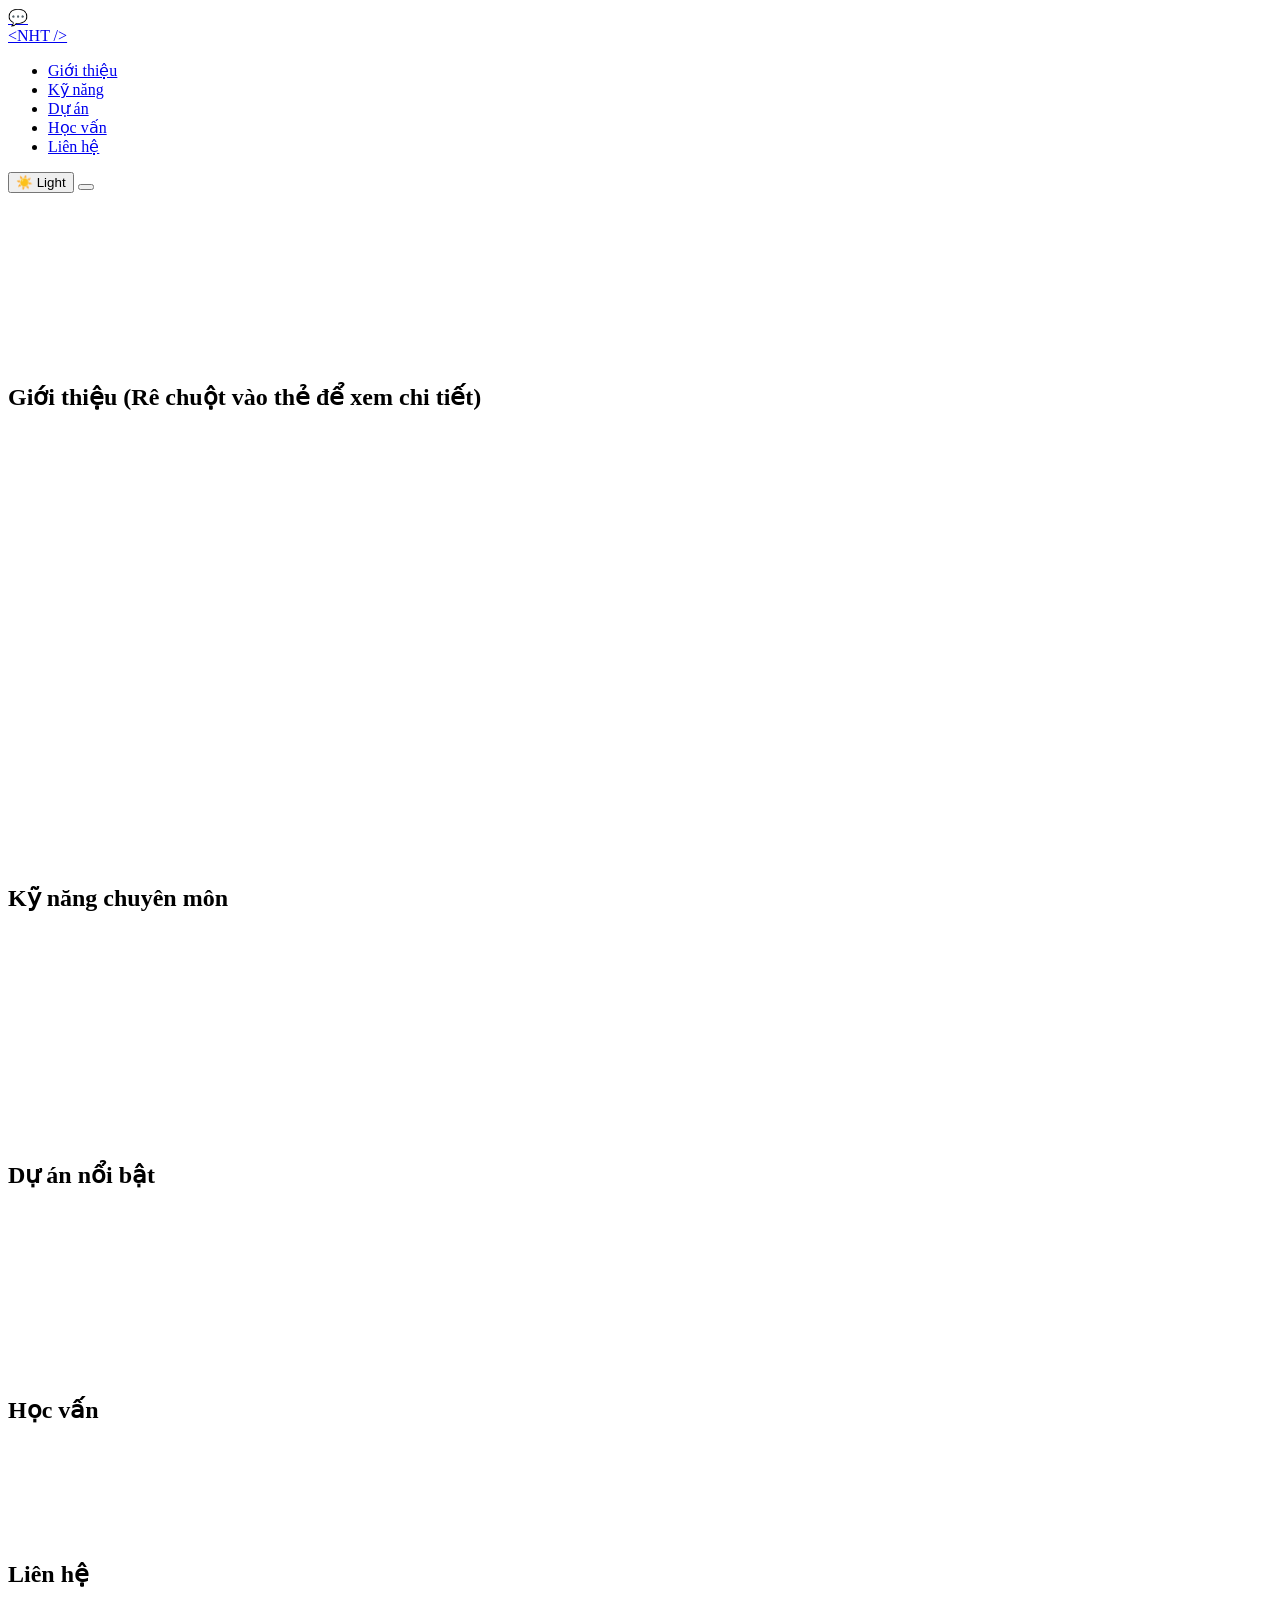
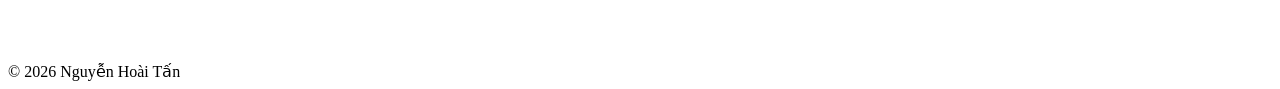
==== commit 9c2a88fa: "Update print statement from 'Hello' to 'Goodbye'" ====
--- a/index.html
+++ b/index.html
@@ -4,188 +4,20 @@
 <meta charset="UTF-8">
 <meta name="viewport" content="width=device-width, initial-scale=1.0">
 <title>Nguyễn Hoài Tấn - Portfolio</title>
+<!-- Thư viện AOS -->
 <link rel="stylesheet" href="https://unpkg.com/aos@2.3.1/dist/aos.css">
-<style>
-/* ===== CSS VARIABLES (bản Light ở :root, bản Dark ghi đè bằng .dark-theme) ===== */
-:root {
-  --color-primary: #047857;
-  --color-on-primary: #ffffff;
-  --color-text: #111827;
-  --color-muted: #4b5563;
-  --color-bg: #f3f6fb;
-  --color-surface: #ffffff;
-  --color-border: #d1d5db;
-  --space-sm: 12px; --space-md: 16px; --space-lg: 24px; --space-xl: 32px;
-  --radius-sm: 4px; --radius-md: 8px;
-  --font-code: Consolas, "Fira Code", "Courier New", monospace;
-  /* Typography scale (Desktop) */
-  --fs-h1: 3rem; --fs-h2: 2rem; --fs-h3: 1.25rem; --fs-p: 1rem;
-}
-.dark-theme {
-  --color-primary: #00ff9c;
-  --color-on-primary: #05080a;
-  --color-text: #e6edf3;
-  --color-muted: #a7b4bf;
-  --color-bg: #14532d;
-  --color-surface: #11161d;
-  --color-border: #1f2a37;
-}
-@media (max-width: 599px) {
-  :root { --fs-h1: 2rem; --fs-h2: 1.5rem; --fs-h3: 1.125rem; --fs-p: 0.9375rem; }
-}
-
-*, *::before, *::after { box-sizing: border-box; }
-html { scroll-behavior: smooth; }
-body {
-  margin: 0; overflow-x: hidden; font-family: var(--font-code); font-size: var(--fs-p); line-height: 1.6;
-  color: var(--color-text); background-color: var(--color-bg);
-  background-image: linear-gradient(rgba(255,255,255,.04) 1px, transparent 1px), linear-gradient(90deg, rgba(255,255,255,.04) 1px, transparent 1px);
-  background-size: 32px 32px;
-  transition: background-color .4s ease, color .4s ease;
-}
-h1, h2, h3 { margin: 0 0 var(--space-sm); line-height: 1.2; }
-h1 { font-size: var(--fs-h1); } h2 { font-size: var(--fs-h2); } h3 { font-size: var(--fs-h3); }
-p { margin: 0 0 var(--space-md); color: var(--color-muted); }
-a { color: var(--color-primary); }
-.container { width: min(100% - var(--space-xl), 1000px); margin: 0 auto; }
-section[id] { padding: var(--space-xl) 0; scroll-margin-top: 64px; }
-.sec-title { color: var(--color-text); }
-.sec-title::before { content: "// "; color: var(--color-primary); }
-
-/* ===== Nút (Hoạt động 1 + 4: chỉ animate transform/opacity) ===== */
-.btn {
-  position: relative; display: inline-block; padding: 12px 28px; border: 0;
-  border-radius: var(--radius-md); font: bold 1rem var(--font-code); text-decoration: none;
-  color: var(--color-on-primary); background-color: var(--color-primary); cursor: pointer;
-  box-shadow: 0 3px 6px rgba(0,0,0,.35);
-  transition: transform .25s cubic-bezier(.25,.8,.25,1); will-change: transform;
-}
-.btn::after {
-  content: ""; position: absolute; inset: 0; border-radius: inherit; pointer-events: none;
-  box-shadow: 0 14px 24px rgba(0,0,0,.55); opacity: 0; transition: opacity .25s cubic-bezier(.25,.8,.25,1);
-}
-.btn:hover { transform: translateY(-3px); }
-.btn:hover::after { opacity: 1; }
-.btn:active { transform: translateY(0) scale(.88); transition-duration: .1s; }
-.btn:active::after { opacity: 0; }
-.btn:focus-visible, a:focus-visible, .icon-btn:focus-visible { outline: 3px solid var(--color-text); outline-offset: 3px; }
-.btn-outline { background: transparent; color: var(--color-primary); border: 2px solid var(--color-primary); box-shadow: none; }
-.btn.sent { animation: sent-pop .5s cubic-bezier(.25,.8,.25,1); }
-.btn.sent::before {
-  content: ""; position: absolute; inset: 0; border: 2px solid var(--color-primary); border-radius: inherit;
-  pointer-events: none; animation: sent-ring .6s ease-out forwards;
-}
-@keyframes sent-pop { 0%{transform:scale(1)} 40%{transform:scale(.92)} 70%{transform:scale(1.06)} 100%{transform:scale(1)} }
-@keyframes sent-ring { from{transform:scale(1);opacity:.9} to{transform:scale(1.5);opacity:0} }
-
-/* ===== Hoạt động 2: Loading spinner (tự ẩn bằng CSS) ===== */
-.loader {
-  position: fixed; inset: 0; z-index: 1000; display: grid; place-items: center;
-  background-color: var(--color-bg); animation: loader-hide .4s ease 1.5s forwards;
-}
-@keyframes loader-hide { to { opacity: 0; visibility: hidden; pointer-events: none; } }
-.spinner {
-  width: 56px; height: 56px; border: 5px solid var(--color-border);
-  border-top-color: var(--color-primary); border-radius: 50%;
-  animation: spin 1s linear infinite; will-change: transform;
-}
-@keyframes spin { to { transform: rotate(360deg); } }
-
-/* ===== Navbar thông minh (ẩn menu < 768px) ===== */
-.navbar { position: sticky; top: 0; z-index: 50; background: var(--color-surface); border-bottom: 1px solid var(--color-border); }
-.nav-inner { display: flex; align-items: center; justify-content: space-between; padding: var(--space-sm) 0; }
-.logo { font-weight: bold; color: var(--color-primary); text-decoration: none; }
-.menu { display: flex; gap: var(--space-lg); list-style: none; margin: 0; padding: 0; }
-.menu a { color: var(--color-text); text-decoration: none; }
-.menu a:hover { color: var(--color-primary); }
-.nav-right { display: flex; gap: 8px; align-items: center; }
-.icon-btn {
-  background: transparent; color: var(--color-text); border: 1px solid var(--color-border);
-  border-radius: var(--radius-sm); padding: 6px 12px; font: inherit; cursor: pointer;
-}
-.menu-btn { display: none; }
-@media (max-width: 767px) {
-  .menu { display: none; }
-  .menu-btn { display: inline-block; }
-  .menu.open {
-    display: flex; flex-direction: column; gap: var(--space-sm);
-    position: absolute; top: 100%; left: 0; right: 0; padding: var(--space-md);
-    background: var(--color-surface); border-bottom: 1px solid var(--color-border);
-  }
-}
-
-/* ===== Hero ===== */
-.hero { padding: 72px 0 40px; }
-.prompt { color: var(--color-primary); margin-bottom: var(--space-sm); }
-.hero h1 { color: var(--color-text); }
-.hero .role { font-size: 1.25rem; color: var(--color-primary); }
-.hero-cta { display: flex; flex-wrap: wrap; gap: var(--space-md); margin-top: var(--space-lg); }
-
-/* ===== Giới thiệu ===== */
-.about { display: flex; gap: var(--space-lg); align-items: center; }
-.avatar {
-  flex-shrink: 0; width: 200px; max-width: 100%; height: auto; padding: 8px;
-  border: 2px solid var(--color-primary); border-radius: var(--radius-md);
-  background: #ffffff; object-fit: contain;
-}
-@media (max-width: 599px) { .about { flex-direction: column; align-items: flex-start; } }
-
-/* ===== Kỹ năng: Grid 4 / 2 / 1 cột, gap 20px ===== */
-.services-container { display: grid; grid-template-columns: repeat(4, 1fr); gap: 20px; }
-@media (max-width: 1024px) { .services-container { grid-template-columns: repeat(2, 1fr); } }
-@media (max-width: 767px) { .services-container { grid-template-columns: 1fr; } }
-.card, .project-card {
-  background: var(--color-surface); border: 1px solid var(--color-border);
-  border-radius: var(--radius-md); padding: var(--space-lg); min-width: 0;
-}
-.card h3 { color: var(--color-primary); }
-.card ul { margin: 0; padding-left: 1.1rem; color: var(--color-muted); }
-
-/* ===== Dự án: Card Flexbox (ngang trên Desktop, dọc trên Mobile) ===== */
-.project-list { display: grid; gap: var(--space-lg); }
-.project-card { display: flex; flex-direction: row; gap: var(--space-lg); align-items: center; }
-.thumb {
-  flex: 0 0 240px; height: 150px; display: grid; place-items: center; border-radius: var(--radius-md);
-  font-size: 2rem; font-weight: bold; color: var(--color-on-primary);
-  background: linear-gradient(135deg, var(--color-primary), #0ea5e9);
-}
-.project-body { min-width: 0; }
-.tags { display: flex; flex-wrap: wrap; gap: 8px; list-style: none; margin: 0 0 var(--space-md); padding: 0; }
-.tags li { border: 1px solid var(--color-primary); color: var(--color-primary); border-radius: var(--radius-sm); padding: 2px 10px; font-size: .85rem; }
-.links { display: flex; gap: var(--space-md); margin: 0; }
-@media (max-width: 767px) {
-  .project-card { flex-direction: column; align-items: stretch; }
-  .thumb { flex-basis: auto; width: 100%; }
-}
-
-/* ===== Học vấn & kinh nghiệm: timeline ===== */
-.timeline { list-style: none; margin: 0; padding: 0 0 0 var(--space-lg); border-left: 2px solid var(--color-primary); }
-.timeline li { position: relative; margin-bottom: var(--space-lg); }
-.timeline li::before {
-  content: ""; position: absolute; left: calc(-1 * var(--space-lg) - 7px); top: 6px;
-  width: 12px; height: 12px; border-radius: 50%; background: var(--color-primary);
-}
-.timeline time { color: var(--color-primary); font-size: .9rem; }
-.timeline h3 { margin: 0; color: var(--color-text); }
-.timeline p { margin: 4px 0 0; }
-
-/* ===== Liên hệ ===== */
-.contact-box { background: var(--color-surface); border-left: 4px solid var(--color-primary); border-radius: var(--radius-sm); padding: var(--space-lg); }
-.contact-links { display: flex; flex-wrap: wrap; gap: var(--space-md); margin: var(--space-md) 0 var(--space-lg); }
-.contact-actions { display: flex; flex-wrap: wrap; gap: var(--space-md); }
-.site-footer { padding: var(--space-lg) 0; background: var(--color-surface); border-top: 1px solid var(--color-border); color: var(--color-muted); text-align: center; }
-
-
-
-/* Dự phòng khi không tải được AOS: tự hiện khối bằng IntersectionObserver */
-.rv { opacity: 0; transform: var(--from, translateY(40px)); transition: opacity .8s ease-out, transform .8s ease-out; }
-.rv.in { opacity: 1; transform: none; }
-</style>
+<!-- File CSS riêng -->
+<link rel="stylesheet" href="style.css">
 </head>
 <body class="dark-theme">
 
-<div class="loader" role="status" aria-label="Đang tải"><div class="spinner"></div></div>
+<!-- Loading Spinner -->
+<div class="loader" role="status"><div class="spinner"></div></div>
 
+<!-- BÀI 1: Floating Action Button (FAB) -->
+<a href="#lien-he" class="fab" title="Liên hệ ngay">💬</a>
+
+<!-- Navbar + BÀI 5: Hamburger Menu chuyển thành dấu X -->
 <nav class="navbar">
   <div class="container nav-inner">
     <a class="logo" href="#top">&lt;NHT /&gt;</a>
@@ -198,16 +30,23 @@
     </ul>
     <div class="nav-right">
       <button class="icon-btn" id="themeBtn" type="button">☀️ Light</button>
-      <button class="icon-btn menu-btn" id="menuBtn" type="button" aria-expanded="false">☰ Menu</button>
+      <button class="menu-btn" id="menuBtn" type="button" aria-label="Toggle menu">
+        <span class="bar"></span>
+        <span class="bar"></span>
+        <span class="bar"></span>
+      </button>
     </div>
   </div>
 </nav>
 
+<!-- Hero Section + BÀI 3: Typing Effect -->
 <header class="hero" id="top">
   <div class="container" data-aos="fade-down">
     <p class="prompt">Đại Học Lạc Hồng</p>
     <h1>Nguyễn Hoài Tấn</h1>
-    <p class="role">Sinh viên Công nghệ thông tin · Frontend Developer</p>
+    <div class="typing-container">
+      <p class="typing-text">Tôi là một Web Developer...</p>
+    </div>
     <div class="hero-cta">
       <a class="btn" href="#du-an">Xem dự án</a>
       <a class="btn btn-outline" href="#lien-he">Liên hệ</a>
@@ -216,81 +55,111 @@
 </header>
 
 <main class="container">
-  <section id="gioi-thieu" aria-labelledby="t-about">
-    <h2 class="sec-title" id="t-about">Giới thiệu</h2>
-    <div class="about" data-aos="fade-up">
-      <img class="avatar" src="[data-uri]" alt="Logo Đại Học Lạc Hồng" width="420" height="238">
+  <!-- BÀI 2: Card Flip Effect trong Giới thiệu -->
+  <section id="gioi-thieu">
+    <h2 class="sec-title">Giới thiệu (Rê chuột vào thẻ để xem chi tiết)</h2>
+    <div class="about-grid" data-aos="fade-up">
+      <div class="flip-card">
+        <div class="flip-card-inner">
+          <!-- Mặt trước -->
+          <div class="flip-card-front">
+            <img src="[data-uri]" alt="Nguyễn Hoài Tấn">
+            <h3>Nguyễn Hoài Tấn</h3>
+            <p style="margin:0; font-weight:bold; color:var(--color-primary)">Web Developer</p>
+          </div>
+          <!-- Mặt sau -->
+          <div class="flip-card-back">
+            <h3>Thông tin liên hệ</h3>
+            <p><strong>Email:</strong> hoaituan23506@gmail.com</p>
+            <p><strong>Trường:</strong> Đại Học Lạc Hồng</p>
+            <p><strong>Chuyên ngành:</strong> CNTT</p>
+            <a class="btn" href="#lien-he" style="margin-top:10px">Gửi tin nhắn</a>
+          </div>
+        </div>
+      </div>
+
       <div>
-        <p>Mình là sinh viên ngành Công nghệ thông tin, đang học thiết kế web và yêu thích việc biến ý tưởng thành giao diện đẹp, dễ dùng.</p>
-        <p>Mục tiêu của mình là trở thành Frontend Developer, làm việc trong một nhóm sản phẩm thật.</p>
+        <p>Mình là sinh viên ngành Công nghệ thông tin tại Đại học Lạc Hồng, yêu thích thiết kế web và xây dựng các giao diện responsive, hiện đại.</p>
+        <p>Mục tiêu: Trở thành một Frontend Developer chuyên nghiệp.</p>
       </div>
     </div>
   </section>
 
-  <section id="ky-nang" aria-labelledby="t-skill">
-    <h2 class="sec-title" id="t-skill">Kỹ năng</h2>
+  <!-- BÀI 4: Parallax Image Banner -->
+  <div class="parallax-banner" data-aos="zoom-in">
+    <div>
+      <h2>"Coding is turning ideas into reality."</h2>
+      <p style="color:#e0e0e0">Biến ý tưởng thành sản phẩm thực tế thông qua những dòng code mượt mà.</p>
+    </div>
+  </div>
+
+  <!-- Kỹ năng + BÀI 6: Skill Bar Animation -->
+  <section id="ky-nang">
+    <h2 class="sec-title">Kỹ năng chuyên môn</h2>
     <div class="services-container">
-      <div class="card" data-aos="fade-up"><h3>Frontend</h3><ul><li>HTML5</li><li>CSS3, Grid, Flexbox</li><li>JavaScript</li></ul></div>
-      <div class="card" data-aos="fade-up" data-aos-delay="100"><h3>Responsive</h3><ul><li>Media Queries</li><li>Mobile-first</li><li>CSS Variables</li></ul></div>
-      <div class="card" data-aos="fade-up" data-aos-delay="200"><h3>Công cụ</h3><ul><li>Git, GitHub</li><li>VS Code</li><li>DevTools</li></ul></div>
-      <div class="card" data-aos="fade-up" data-aos-delay="300"><h3>Kỹ năng mềm</h3><ul><li>Làm việc nhóm</li><li>Tự học</li><li>Quản lý thời gian</li></ul></div>
+      <div class="card" data-aos="fade-up">
+        <h3>Lập trình Frontend</h3>
+        <div class="skill-item">
+          <div class="skill-info"><span>HTML5</span><span>90%</span></div>
+          <div class="skill-bar"><div class="skill-progress" style="--target: 90%;"></div></div>
+        </div>
+        <div class="skill-item">
+          <div class="skill-info"><span>CSS3 / Flexbox / Grid</span><span>85%</span></div>
+          <div class="skill-bar"><div class="skill-progress" style="--target: 85%;"></div></div>
+        </div>
+        <div class="skill-item">
+          <div class="skill-info"><span>JavaScript</span><span>75%</span></div>
+          <div class="skill-bar"><div class="skill-progress" style="--target: 75%;"></div></div>
+        </div>
+      </div>
+
+      <div class="card" data-aos="fade-up" data-aos-delay="100">
+        <h3>Công cụ & Soft Skills</h3>
+        <div class="skill-item">
+          <div class="skill-info"><span>Git / GitHub</span><span>80%</span></div>
+          <div class="skill-bar"><div class="skill-progress" style="--target: 80%;"></div></div>
+        </div>
+        <div class="skill-item">
+          <div class="skill-info"><span>Responsive Web Design</span><span>90%</span></div>
+          <div class="skill-bar"><div class="skill-progress" style="--target: 90%;"></div></div>
+        </div>
+        <div class="skill-item">
+          <div class="skill-info"><span>Làm việc nhóm & Tự học</span><span>88%</span></div>
+          <div class="skill-bar"><div class="skill-progress" style="--target: 88%;"></div></div>
+        </div>
+      </div>
     </div>
   </section>
 
-  <section id="du-an" aria-labelledby="t-proj">
-    <h2 class="sec-title" id="t-proj">Dự án</h2>
+  <!-- Dự án -->
+  <section id="du-an">
+    <h2 class="sec-title">Dự án nổi bật</h2>
     <div class="project-list">
       <article class="project-card" data-aos="fade-up">
-        <div class="thumb" role="img" aria-label="Ảnh dự án Portfolio">&lt;/&gt;</div>
-        <div class="project-body">
+        <div class="thumb">&lt;/&gt;</div>
+        <div>
           <h3>Trang Portfolio cá nhân</h3>
-          <p>Giao diện tối phong cách IT, có chế độ Light/Dark, loading spinner và hiệu ứng cuộn.</p>
-          <ul class="tags"><li>HTML</li><li>CSS Variables</li><li>AOS</li></ul>
-          <p class="links"><a href="#">Demo</a> <a href="#">GitHub</a></p>
-        </div>
-      </article>
-      <article class="project-card" data-aos="fade-up">
-        <div class="thumb" role="img" aria-label="Ảnh dự án Services">▦</div>
-        <div class="project-body">
-          <h3>Bố cục Services responsive</h3>
-          <p>Lưới 4, 2, 1 cột theo kích thước màn hình bằng CSS Grid và Media Queries.</p>
-          <ul class="tags"><li>CSS Grid</li><li>Media Queries</li></ul>
-          <p class="links"><a href="#">Demo</a> <a href="#">GitHub</a></p>
-        </div>
-      </article>
-      <article class="project-card" data-aos="fade-up">
-        <div class="thumb" role="img" aria-label="Ảnh dự án nút bấm">◉</div>
-        <div class="project-body">
-          <h3>Micro-interactions</h3>
-          <p>Nút bấm hover và click mượt, chỉ dùng transform và opacity để không giật trên điện thoại.</p>
-          <ul class="tags"><li>Transition</li><li>Keyframes</li><li>Transform</li></ul>
-          <p class="links"><a href="#">Demo</a> <a href="#">GitHub</a></p>
+          <p>Giao diện tối IT, hỗ trợ Light/Dark mode, hiệu ứng cuộn và animation sinh động.</p>
+          <ul class="tags"><li>HTML</li><li>CSS Animation</li><li>AOS</li></ul>
         </div>
       </article>
     </div>
   </section>
 
-  <section id="hoc-van" aria-labelledby="t-edu">
-    <h2 class="sec-title" id="t-edu">Học vấn &amp; kinh nghiệm</h2>
+  <!-- Học vấn -->
+  <section id="hoc-van">
+    <h2 class="sec-title">Học vấn</h2>
     <ul class="timeline" data-aos="fade-up">
-      <li><time>2023 - nay</time><h3>Đại Học Lạc Hồng</h3><p>Ngành Công nghệ thông tin. Học thiết kế web, lập trình cơ bản.</p></li>
-      <li><time>2026</time><h3>Dự án nhóm môn Thiết kế Web</h3><p>Phụ trách giao diện responsive và hiệu ứng.</p></li>
+      <li><time>2023 - nay</time><h3>Đại Học Lạc Hồng</h3><p>Chuyên ngành Công nghệ thông tin.</p></li>
     </ul>
   </section>
 
-  <section id="lien-he" aria-labelledby="t-contact">
-    <h2 class="sec-title" id="t-contact">Liên hệ</h2>
+  <!-- Liên hệ -->
+  <section id="lien-he">
+    <h2 class="sec-title">Liên hệ</h2>
     <div class="contact-box" data-aos="zoom-in">
-      <p>Bạn muốn trao đổi hoặc hợp tác? Hãy gửi tin nhắn cho mình.</p>
-      <div class="contact-links">
-        <a href="mailto:hoaituan23506@gmail.com">hoaituan23506@gmail.com</a>
-        <a href="https://github.com/">GitHub</a>
-        <a href="https://www.linkedin.com/">LinkedIn</a>
-      </div>
-      <div class="contact-actions">
-        <button class="btn" id="btnSend" type="button">Gửi tin nhắn</button>
-        <a class="btn btn-outline" href="cv-nguyen-hoai-tan.pdf" download>Tải CV</a>
-      </div>
+      <p>Bạn muốn trao đổi hoặc hợp tác? Hãy gửi email cho mình nhé!</p>
+      <a class="btn" href="mailto:hoaituan23506@gmail.com">Gửi Mail</a>
     </div>
   </section>
 </main>
@@ -299,67 +168,24 @@
 
 <script src="https://unpkg.com/aos@2.3.1/dist/aos.js"></script>
 <script>
-  // Menu hamburger
+  // Menu Hamburger (Bài 5)
   const menu = document.getElementById('menu'), menuBtn = document.getElementById('menuBtn');
   menuBtn.addEventListener('click', () => {
-    menuBtn.setAttribute('aria-expanded', menu.classList.toggle('open'));
+    menuBtn.classList.toggle('active');
+    menu.classList.toggle('open');
   });
-  menu.addEventListener('click', e => { if (e.target.tagName === 'A') menu.classList.remove('open'); });
 
-  // Đổi giao diện Dark/Light bằng class .dark-theme trên <body>
+  // Dark / Light theme toggle
   const themeBtn = document.getElementById('themeBtn');
   themeBtn.addEventListener('click', () => {
     const dark = document.body.classList.toggle('dark-theme');
     themeBtn.textContent = dark ? '☀️ Light' : '🌙 Dark';
   });
 
-  // Nút "Gửi tin nhắn": phản hồi rồi mở email
-  const btn = document.getElementById('btnSend');
-  btn.addEventListener('click', () => {
-    btn.classList.remove('sent'); void btn.offsetWidth; btn.classList.add('sent');
-    btn.textContent = 'Đã gửi ✓';
-    setTimeout(() => {
-      btn.classList.remove('sent'); btn.textContent = 'Gửi tin nhắn';
-      location.href = 'mailto:hoaituan23506@gmail.com';
-    }, 900);
-  });
-
-  // AOS: khởi tạo sau khi màn hình loading ẩn
-  // Chọn ngẫu nhiên hiệu ứng cho từng khối (mỗi lần tải lại trang sẽ khác)
-  const EFFECTS = ['fade-up', 'fade-down', 'fade-left', 'fade-right', 'zoom-in', 'zoom-out', 'flip-up', 'flip-left', 'slide-up', 'slide-right'];
-  function randomizeEffects() {
-    let last = '';
-    document.querySelectorAll('[data-aos]').forEach(el => {
-      let fx;
-      do { fx = EFFECTS[Math.floor(Math.random() * EFFECTS.length)]; } while (fx === last);
-      el.setAttribute('data-aos', fx);
-      last = fx;
-    });
-  }
-
-  const FROM = {
-    'fade-up': 'translateY(50px)', 'fade-down': 'translateY(-50px)',
-    'fade-left': 'translateX(60px)', 'fade-right': 'translateX(-60px)',
-    'zoom-in': 'scale(.6)', 'zoom-out': 'scale(1.3)',
-    'flip-up': 'perspective(600px) rotateX(-60deg)', 'flip-left': 'perspective(600px) rotateY(-60deg)',
-    'slide-up': 'translateY(90px)', 'slide-right': 'translateX(-90px)'
-  };
-
+  // AOS Init
   setTimeout(() => {
-    randomizeEffects();
     if (window.AOS) {
-      AOS.init({ duration: 800, easing: 'ease-out-cubic', once: true, offset: 80 });
-    } else {
-      // Không tải được AOS (mất mạng / bị chặn): dùng bản dự phòng cùng hiệu ứng ngẫu nhiên
-      const io = new IntersectionObserver((entries) => {
-        entries.forEach(en => { if (en.isIntersecting) { en.target.classList.add('in'); io.unobserve(en.target); } });
-      }, { threshold: 0.12 });
-      document.querySelectorAll('[data-aos]').forEach(el => {
-        el.style.setProperty('--from', FROM[el.getAttribute('data-aos')]);
-        el.removeAttribute('data-aos');
-        el.classList.add('rv');
-        io.observe(el);
-      });
+      AOS.init({ duration: 800, once: true });
     }
   }, 1500);
 </script>
